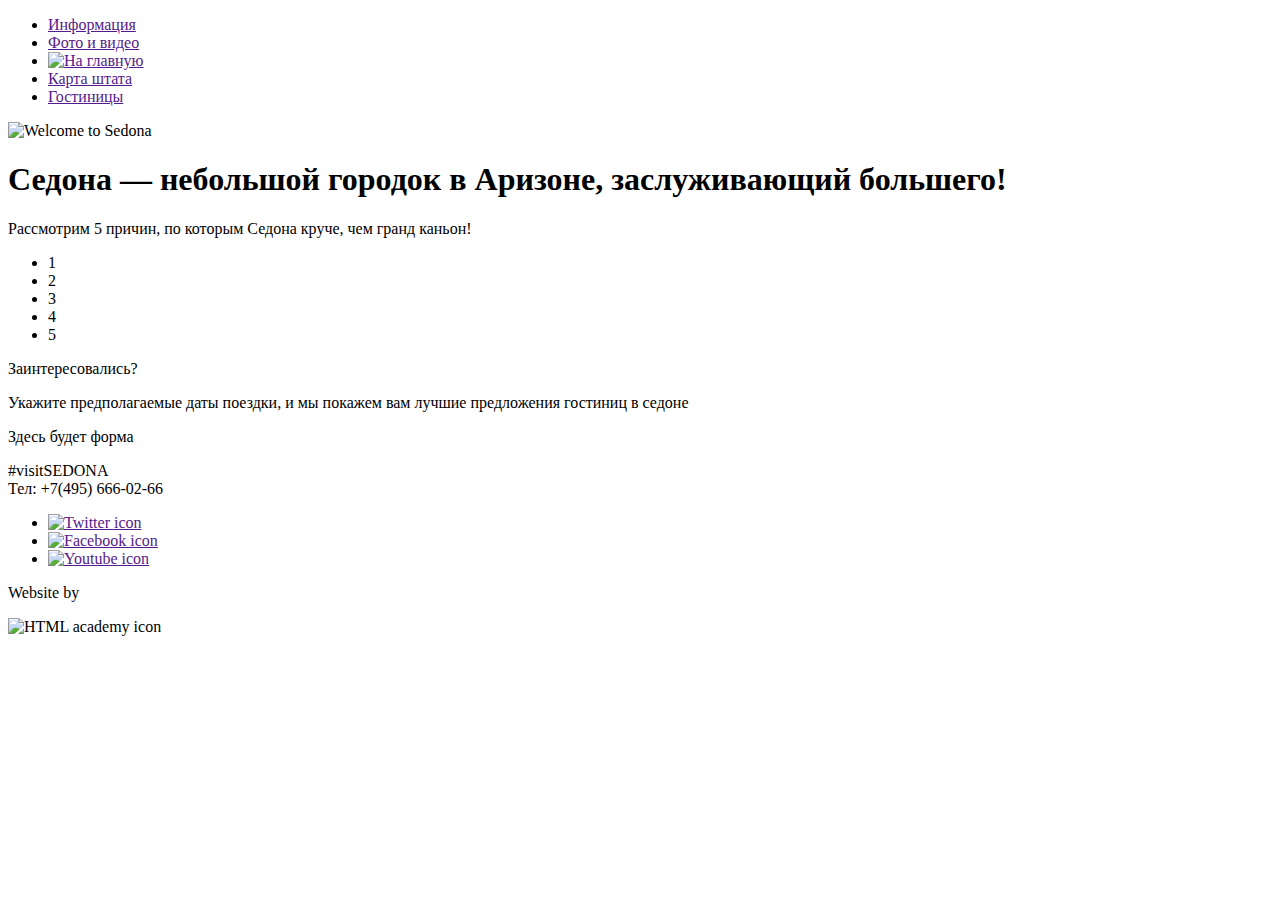
==== index.html @ 44092b02 "index.html первая разметка" ====
<!DOCTYPE html>
<html lang="ru">
  <head>
    <meta charset="utf-8">
    <title>HTML Academy: Седона</title>
  </head>
  <body>

    <header>
      <nav>
       <ul>
         <li><a href="">Информация</a></li>
         <li><a href="">Фото и видео</a></li>
         <li><a href=""><img src="#" alt="На главную" width="" height=""></a></li>
         <li><a href="">Карта штата</a></li>
         <li><a href="">Гостиницы</a></li>
       </ul>   
      </nav>  
    </header>

    <main>
      <img src="#" alt="Welcome to Sedona" width="" height="">
      <h1>Седона — небольшой городок в Аризоне,
        заслуживающий большего!
      </h1>
      <section>
        <p>Рассмотрим 5 причин, по которым Седона круче, чем гранд каньон!</p>
        <ul>
          <li>1</li>
          <li>2</li>
          <li>3</li>
          <li>4</li>
          <li>5</li>
        </ul>  
      </section>
        <span>Заинтересовались?</span>
        <p>Укажите предполагаемые даты поездки, 
        и мы покажем вам лучшие предложения гостиниц в седоне</p>
      <form>
        <p>Здесь будет форма</p>
      </form>        
    </main>
    
    <footer>
      <div>
        #visitSEDONA<br>
        Тел: +7(495) 666-02-66  
      </div>
      <div>
        <ul>
          <li><a href=""><img src="#" alt="Twitter icon"></a></li>
          <li><a href=""><img src="#" alt="Facebook icon"></a></li>
          <li><a href=""><img src="#" alt="Youtube icon"></a></li>
        </ul>  
      </div>
      <div>
        <p>Website by</p>
        <img src="#" alt="HTML academy icon">
      </div>    
    </footer>  

  </body>
</html>
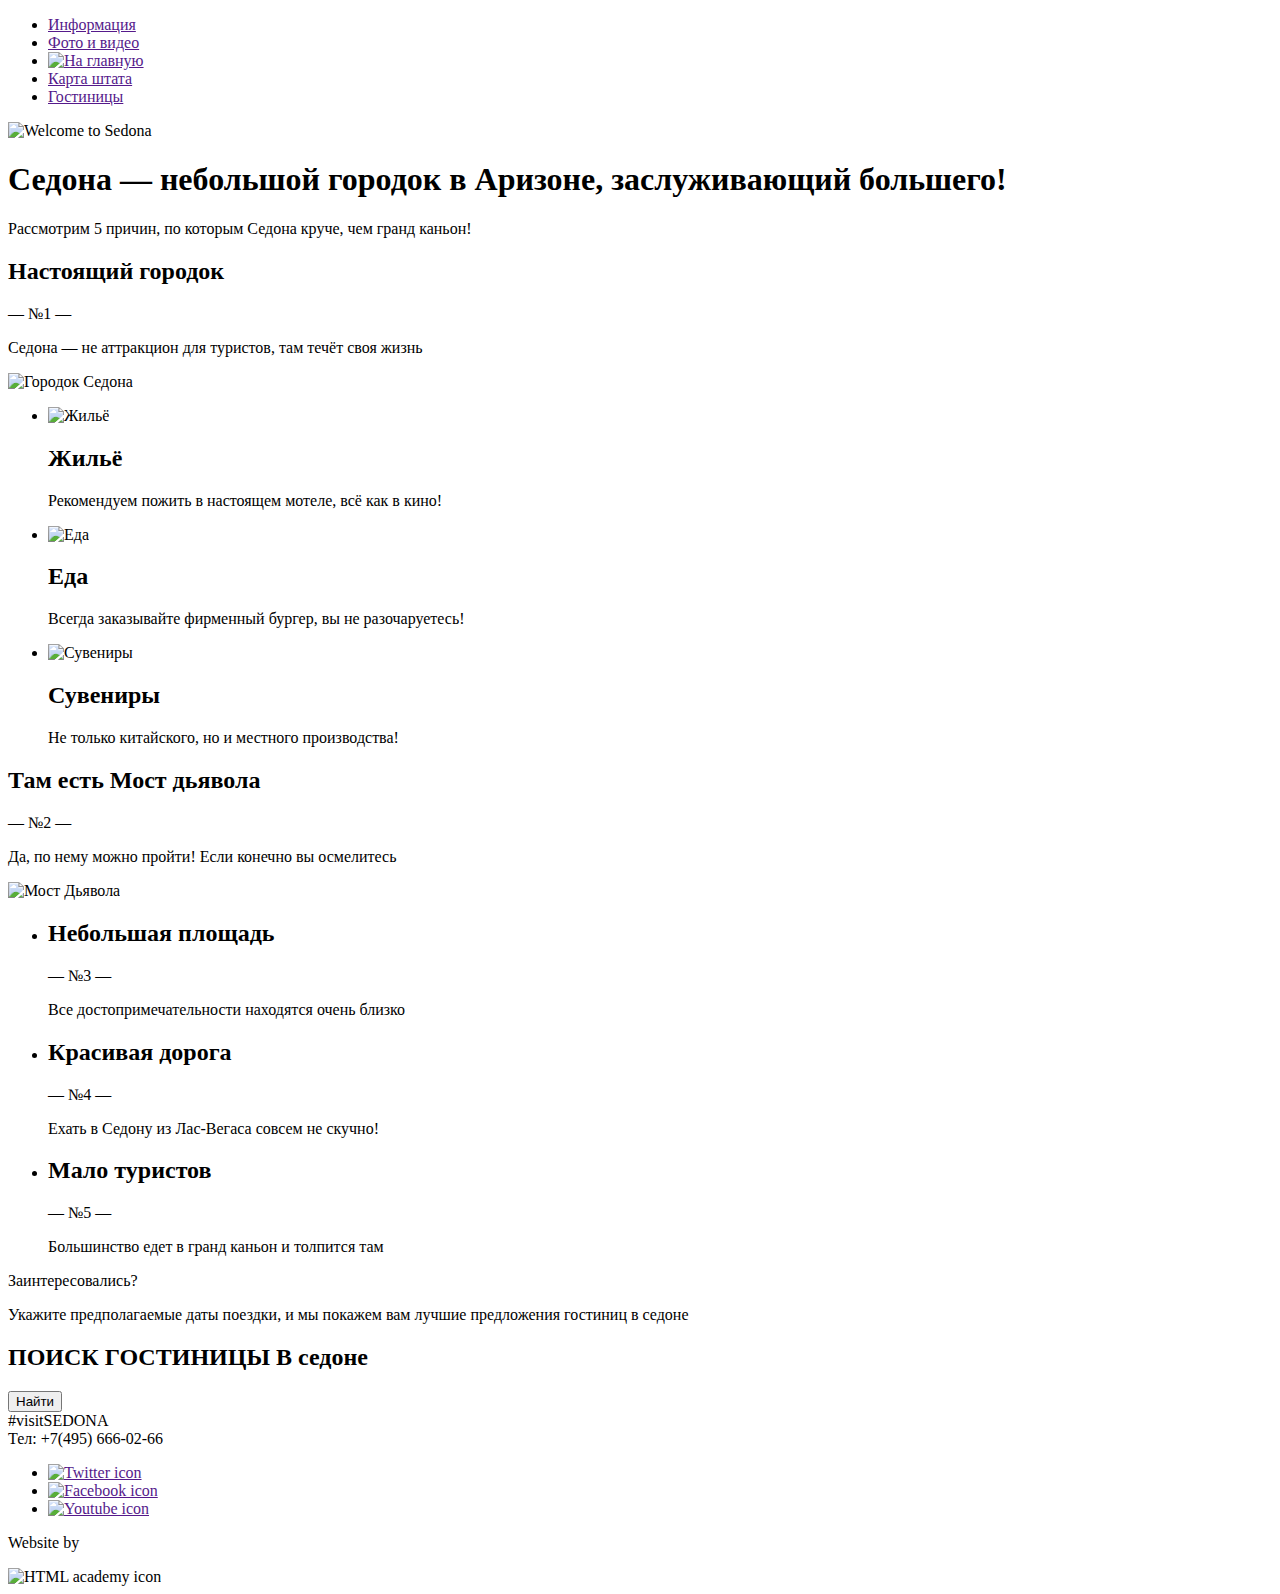
==== commit df3f6c53: "index.html and inner.html v-2" ====
--- a/index.html
+++ b/index.html
@@ -11,7 +11,7 @@
        <ul>
          <li><a href="">Информация</a></li>
          <li><a href="">Фото и видео</a></li>
-         <li><a href=""><img src="#" alt="На главную" width="" height=""></a></li>
+         <li><a href=""><img src="#" width="" height="" alt="На главную"></a></li>
          <li><a href="">Карта штата</a></li>
          <li><a href="">Гостиницы</a></li>
        </ul>   
@@ -19,25 +19,77 @@
     </header>
 
     <main>
-      <img src="#" alt="Welcome to Sedona" width="" height="">
+      <img src="#" width="" height="" alt="Welcome to Sedona">
       <h1>Седона — небольшой городок в Аризоне,
         заслуживающий большего!
       </h1>
-      <section>
         <p>Рассмотрим 5 причин, по которым Седона круче, чем гранд каньон!</p>
-        <ul>
-          <li>1</li>
-          <li>2</li>
-          <li>3</li>
-          <li>4</li>
-          <li>5</li>
-        </ul>  
-      </section>
+        <section>
+          <h2>Настоящий городок</h2>
+          <span>— №1 —</span>
+          <p>Седона — не аттракцион для туристов, там течёт своя жизнь</p>
+          <img src="#" width="" height="" alt="Городок Седона">
+          <ul>
+            <li>
+              <img src="#" width="" height="" alt="Жильё">
+              <h2>Жильё</h2>
+              <p>Рекомендуем пожить в настоящем мотеле, всё как в кино!</p>
+            </li>
+            <li>
+              <img src="#" width="" height="" alt="Еда">
+              <h2>Еда</h2>
+              <p>Всегда заказывайте фирменный бургер, вы не разочаруетесь!</p>
+            </li>
+            <li>
+              <img src="#" width="" height="" alt="Сувениры">
+              <h2>Сувениры</h2>
+              <p>Не только китайского, но и местного производства!</p>
+            </li>
+          </ul>  
+        </section>
+        <section>
+          <h2>Там есть Мост дьявола</h2>
+          <span>— №2 —</span>
+          <p>Да, по нему можно пройти! Если конечно вы осмелитесь</p>
+          <img src="#" width="" height="" alt="Мост Дьявола">
+        </section>  
+        <section>
+          <ul>
+            <li>
+              <h2>Небольшая площадь</h2>
+              <span>— №3 —</span>
+              <p>Все достопримечательности находятся очень близко</p>
+            </li>
+            <li>
+              <h2>Красивая дорога</h2>
+              <span>— №4 —</span>
+              <p>Ехать в Седону из Лас-Вегаса совсем не скучно!</p>
+            </li>
+            <li>
+              <h2>Мало туристов</h2>
+              <span>— №5 —</span>
+              <p>Большинство едет в гранд каньон и толпится там</p>
+            </li>
+          </ul>  
+        </section>
         <span>Заинтересовались?</span>
         <p>Укажите предполагаемые даты поездки, 
         и мы покажем вам лучшие предложения гостиниц в седоне</p>
       <form>
-        <p>Здесь будет форма</p>
+        <h2>ПОИСК ГОСТИНИЦЫ В седоне</h2>
+        <div>
+          <!--Дата заезда:-->
+        </div>
+        <div>
+          <!--Дата выезда:-->
+        </div>
+        <div>
+          <!--Взрослые:-->
+        </div>
+        <div>
+          <!--Дети:-->
+        </div>
+        <button type="button">Найти</button>
       </form>        
     </main>
     
@@ -48,14 +100,14 @@
       </div>
       <div>
         <ul>
-          <li><a href=""><img src="#" alt="Twitter icon"></a></li>
-          <li><a href=""><img src="#" alt="Facebook icon"></a></li>
-          <li><a href=""><img src="#" alt="Youtube icon"></a></li>
+          <li><a href=""><img src="#" width="" height="" alt="Twitter icon"></a></li>
+          <li><a href=""><img src="#" width="" height="" alt="Facebook icon"></a></li>
+          <li><a href=""><img src="#" width="" height="" alt="Youtube icon"></a></li>
         </ul>  
       </div>
       <div>
         <p>Website by</p>
-        <img src="#" alt="HTML academy icon">
+        <img src="#" width="" height="" alt="HTML academy icon">
       </div>    
     </footer>  
 
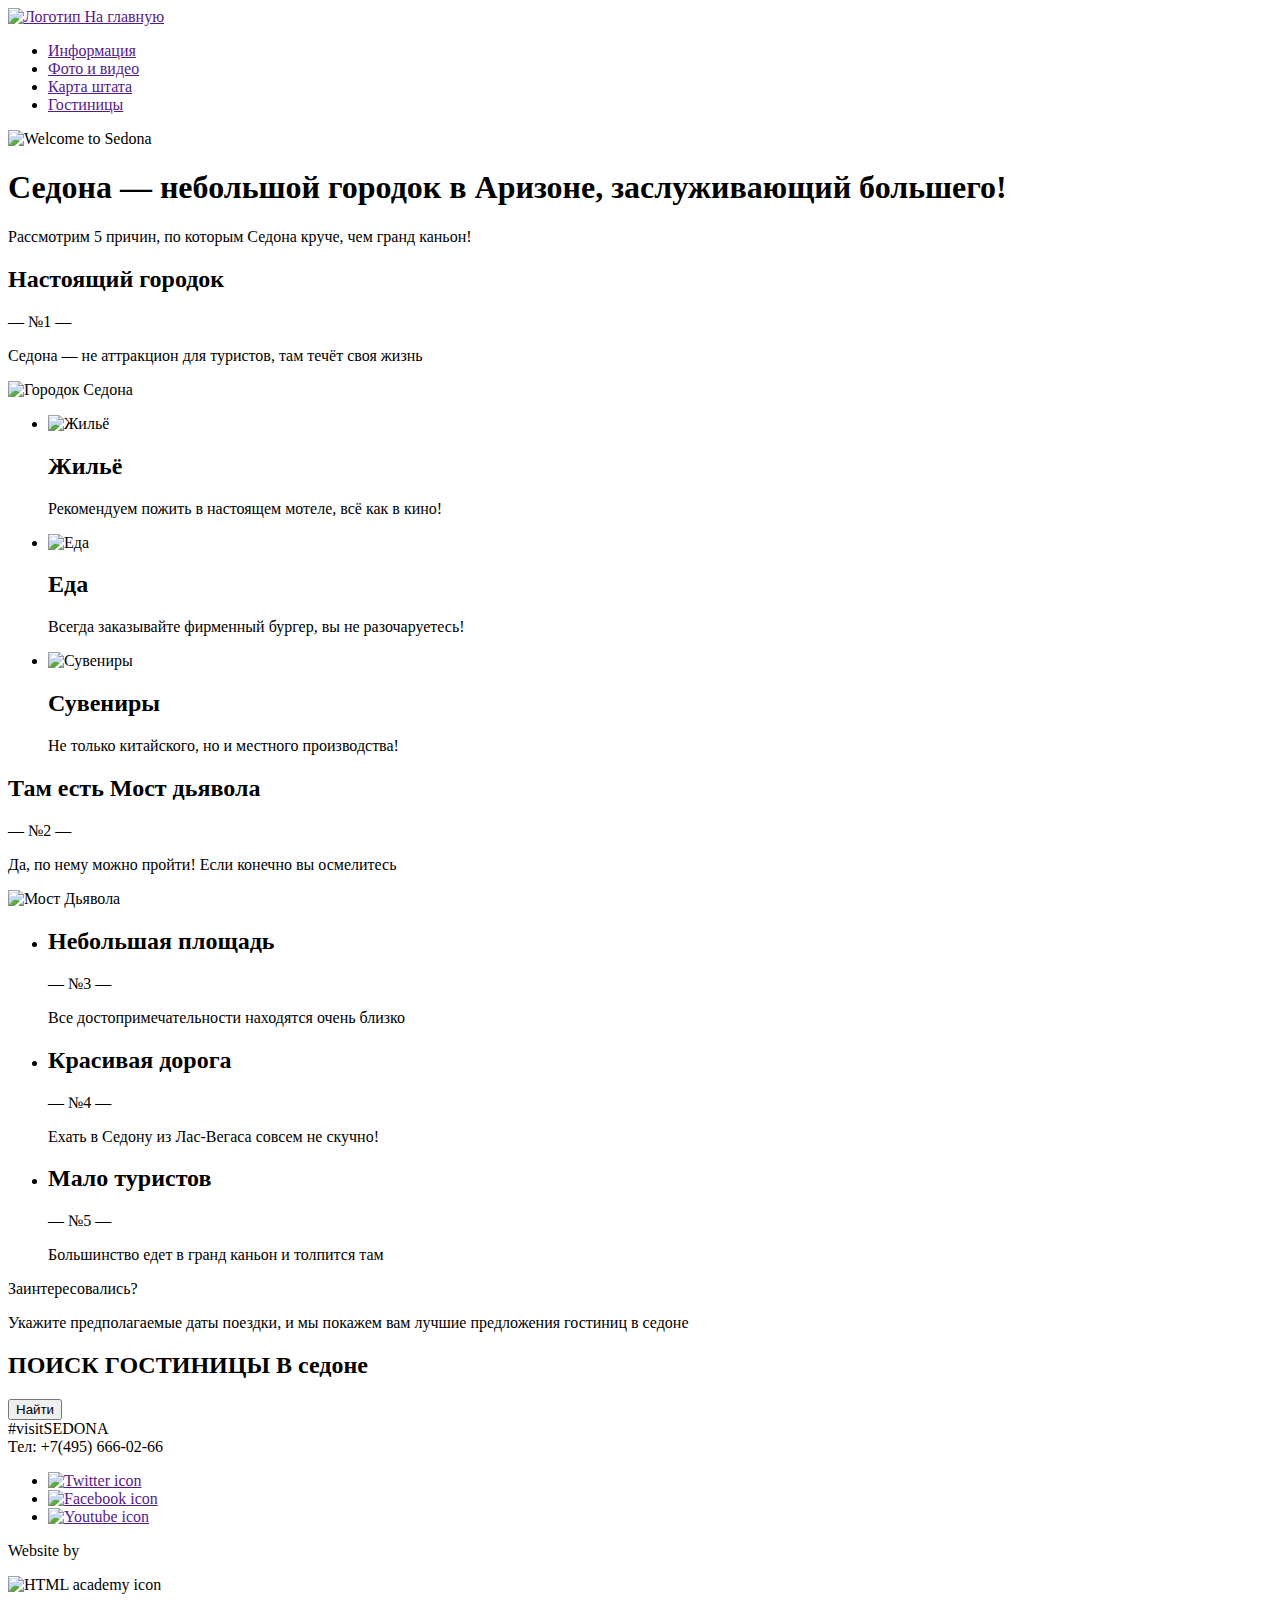
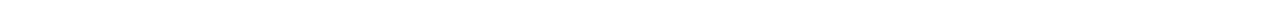
==== commit 58c2ff01: "index.html and inner.html v 2.1" ====
--- a/index.html
+++ b/index.html
@@ -7,11 +7,11 @@
   <body>
 
     <header>
+      <a href=""><img src="#" width="" height="" alt="Логотип На главную"></a>
       <nav>
        <ul>
          <li><a href="">Информация</a></li>
          <li><a href="">Фото и видео</a></li>
-         <li><a href=""><img src="#" width="" height="" alt="На главную"></a></li>
          <li><a href="">Карта штата</a></li>
          <li><a href="">Гостиницы</a></li>
        </ul>   
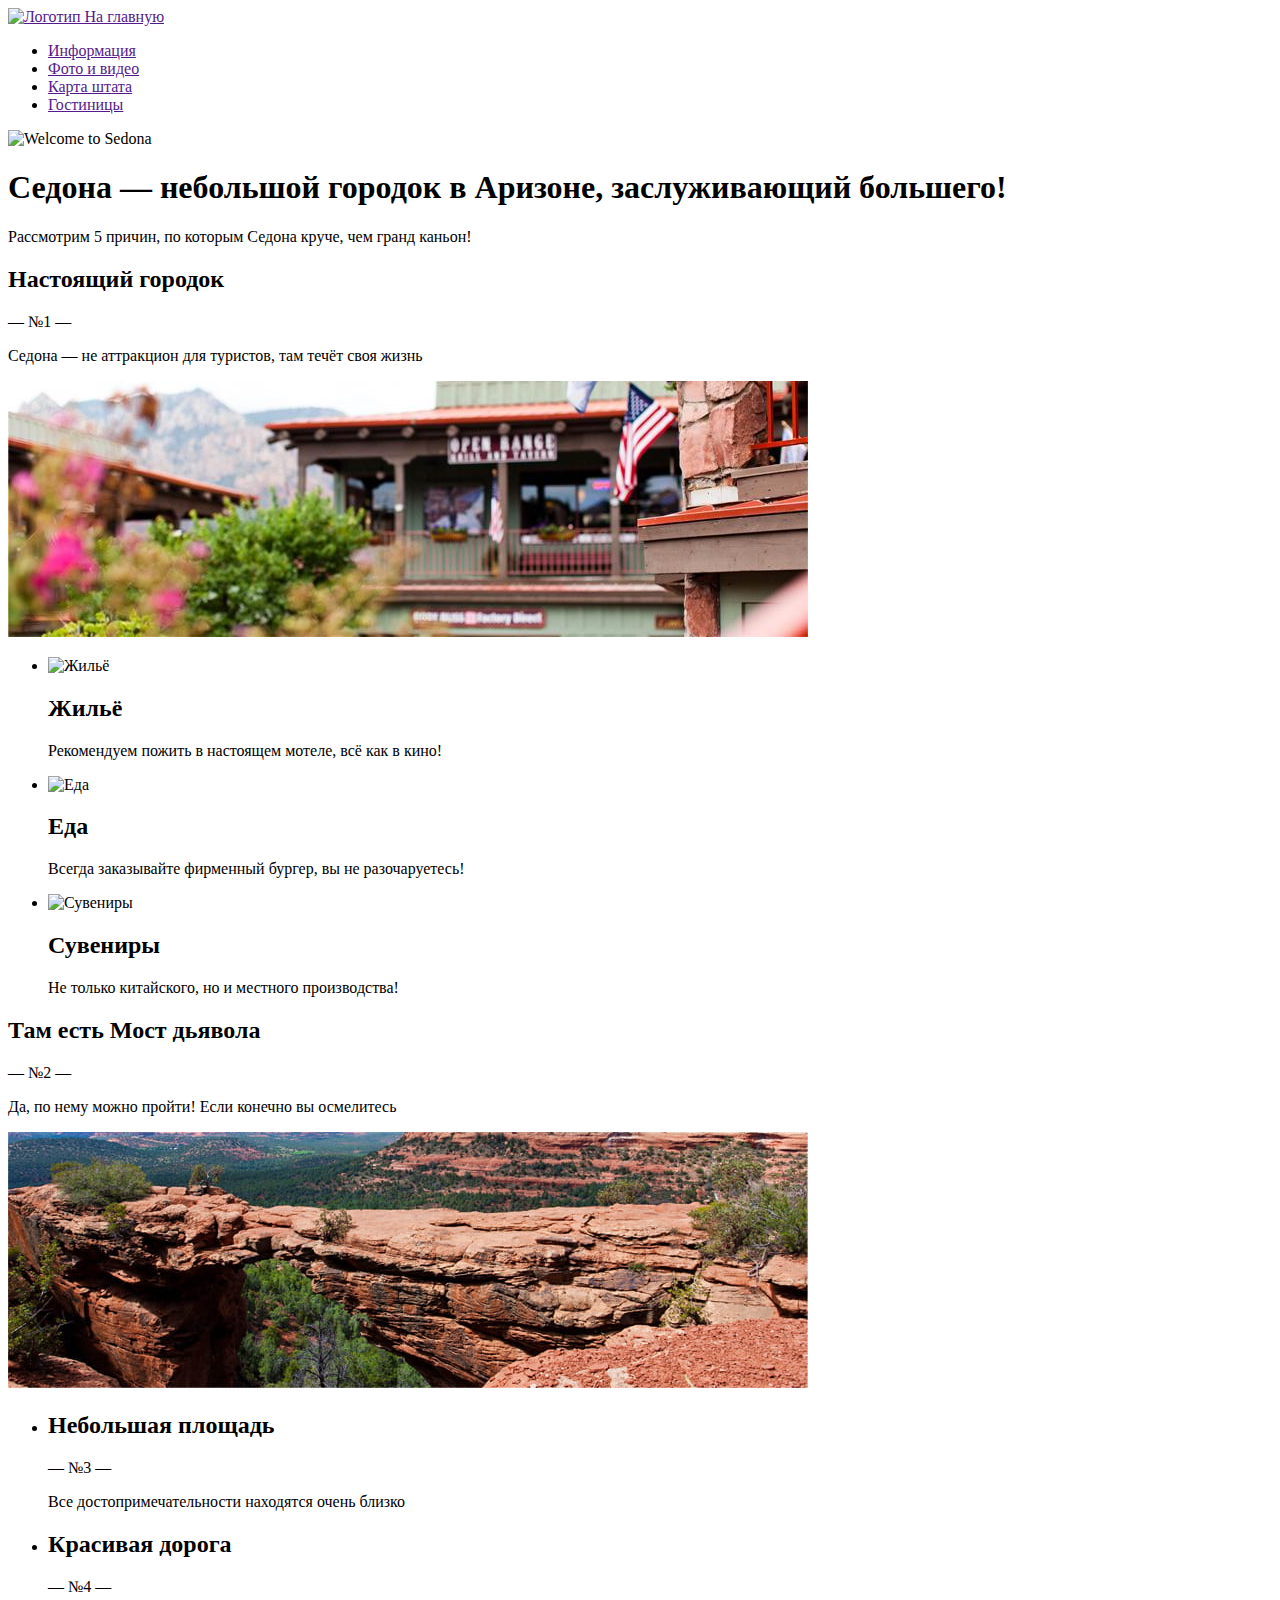
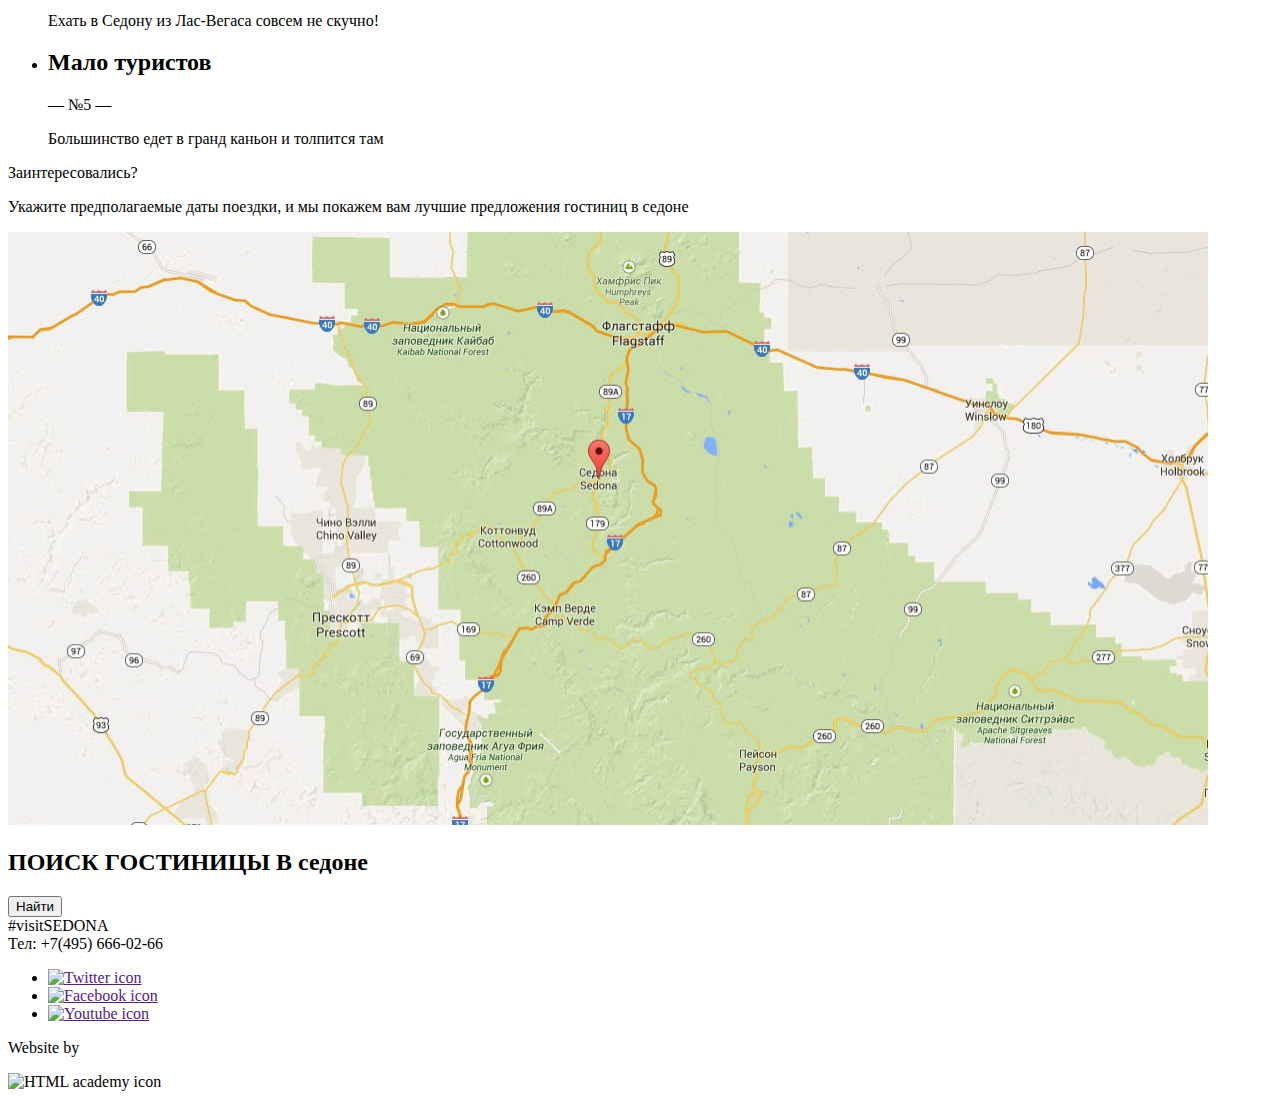
==== commit af62c2e1: "images part-1" ====
--- a/index.html
+++ b/index.html
@@ -28,7 +28,7 @@
           <h2>Настоящий городок</h2>
           <span>— №1 —</span>
           <p>Седона — не аттракцион для туристов, там течёт своя жизнь</p>
-          <img src="#" width="" height="" alt="Городок Седона">
+          <img src="img/feature-picture.jpg" width="800" height="256" alt="Городок Седона">
           <ul>
             <li>
               <img src="#" width="" height="" alt="Жильё">
@@ -51,7 +51,7 @@
           <h2>Там есть Мост дьявола</h2>
           <span>— №2 —</span>
           <p>Да, по нему можно пройти! Если конечно вы осмелитесь</p>
-          <img src="#" width="" height="" alt="Мост Дьявола">
+          <img src="img/layer-5.jpg" width="800" height="256" alt="Мост Дьявола">
         </section>  
         <section>
           <ul>
@@ -75,6 +75,7 @@
         <span>Заинтересовались?</span>
         <p>Укажите предполагаемые даты поездки, 
         и мы покажем вам лучшие предложения гостиниц в седоне</p>
+        <img src="img/map.jpg" width="1200" height="593" alt="Карта">
       <form>
         <h2>ПОИСК ГОСТИНИЦЫ В седоне</h2>
         <div>
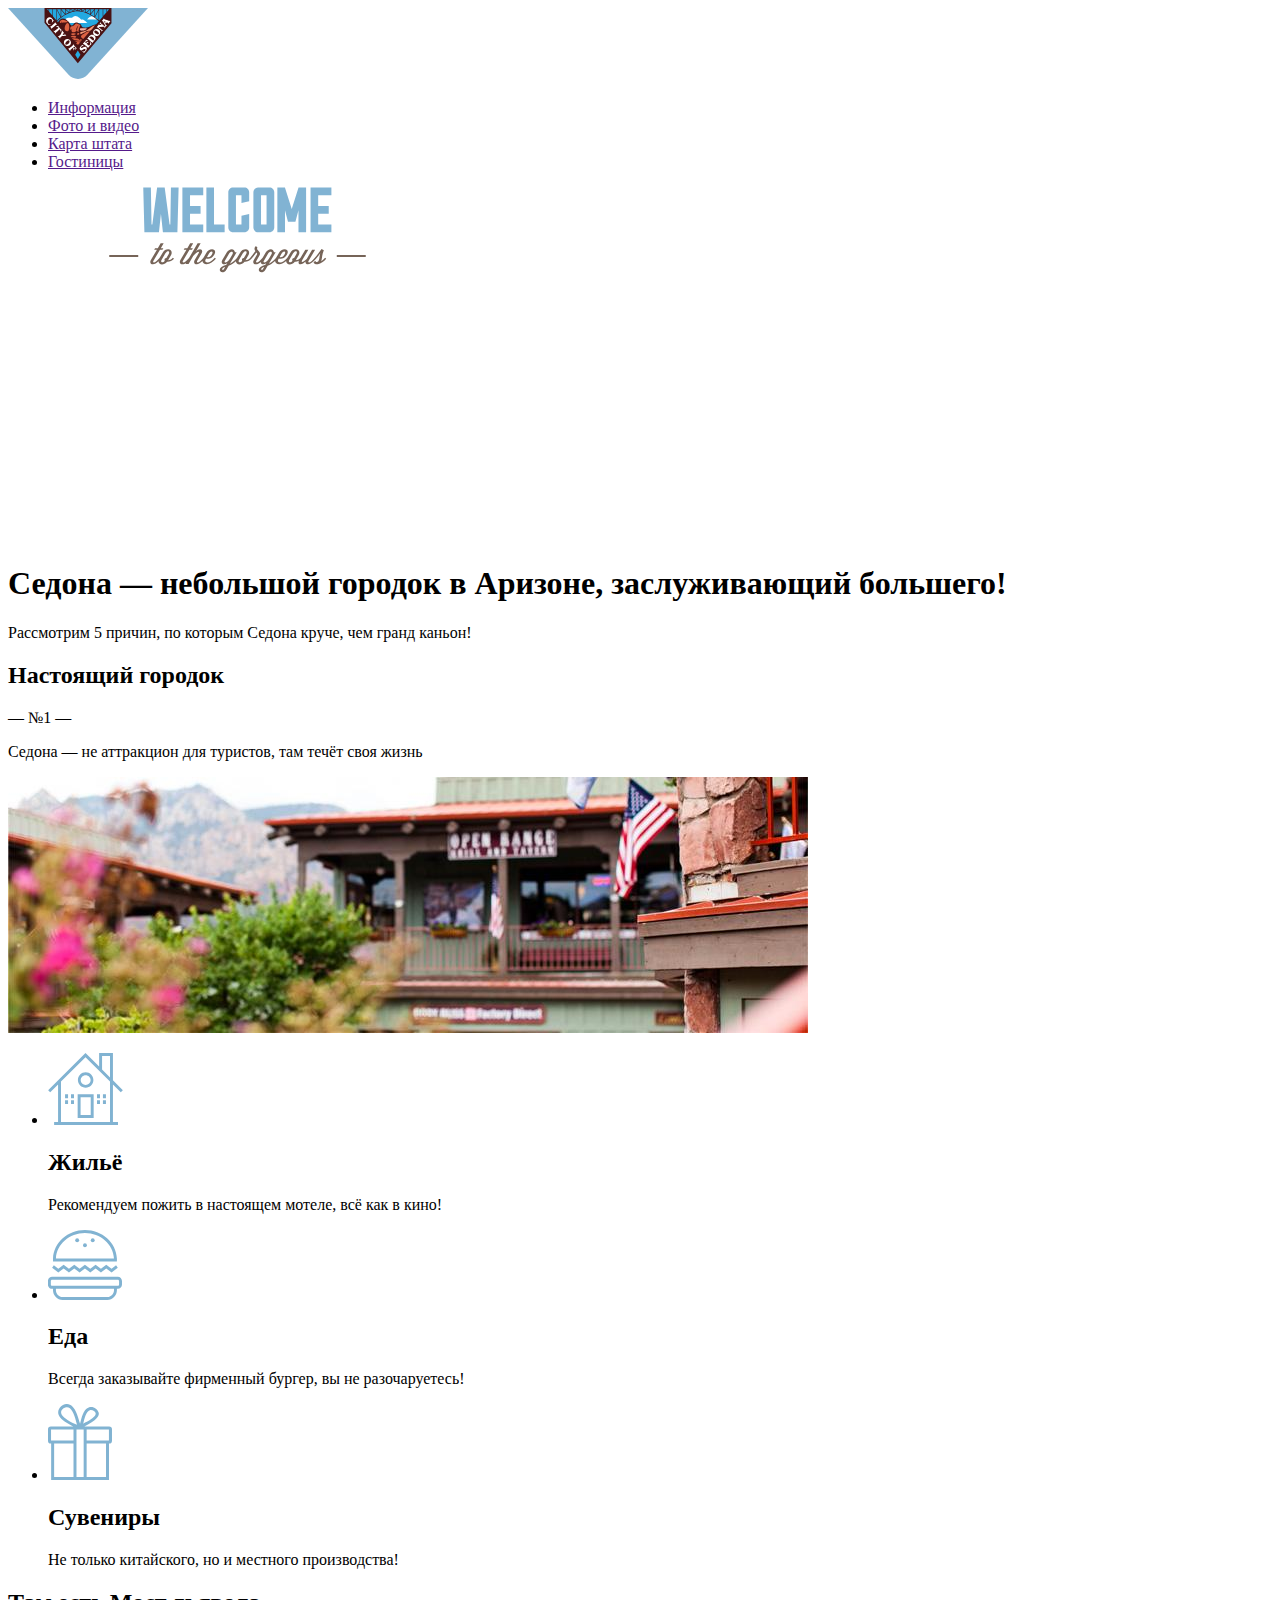
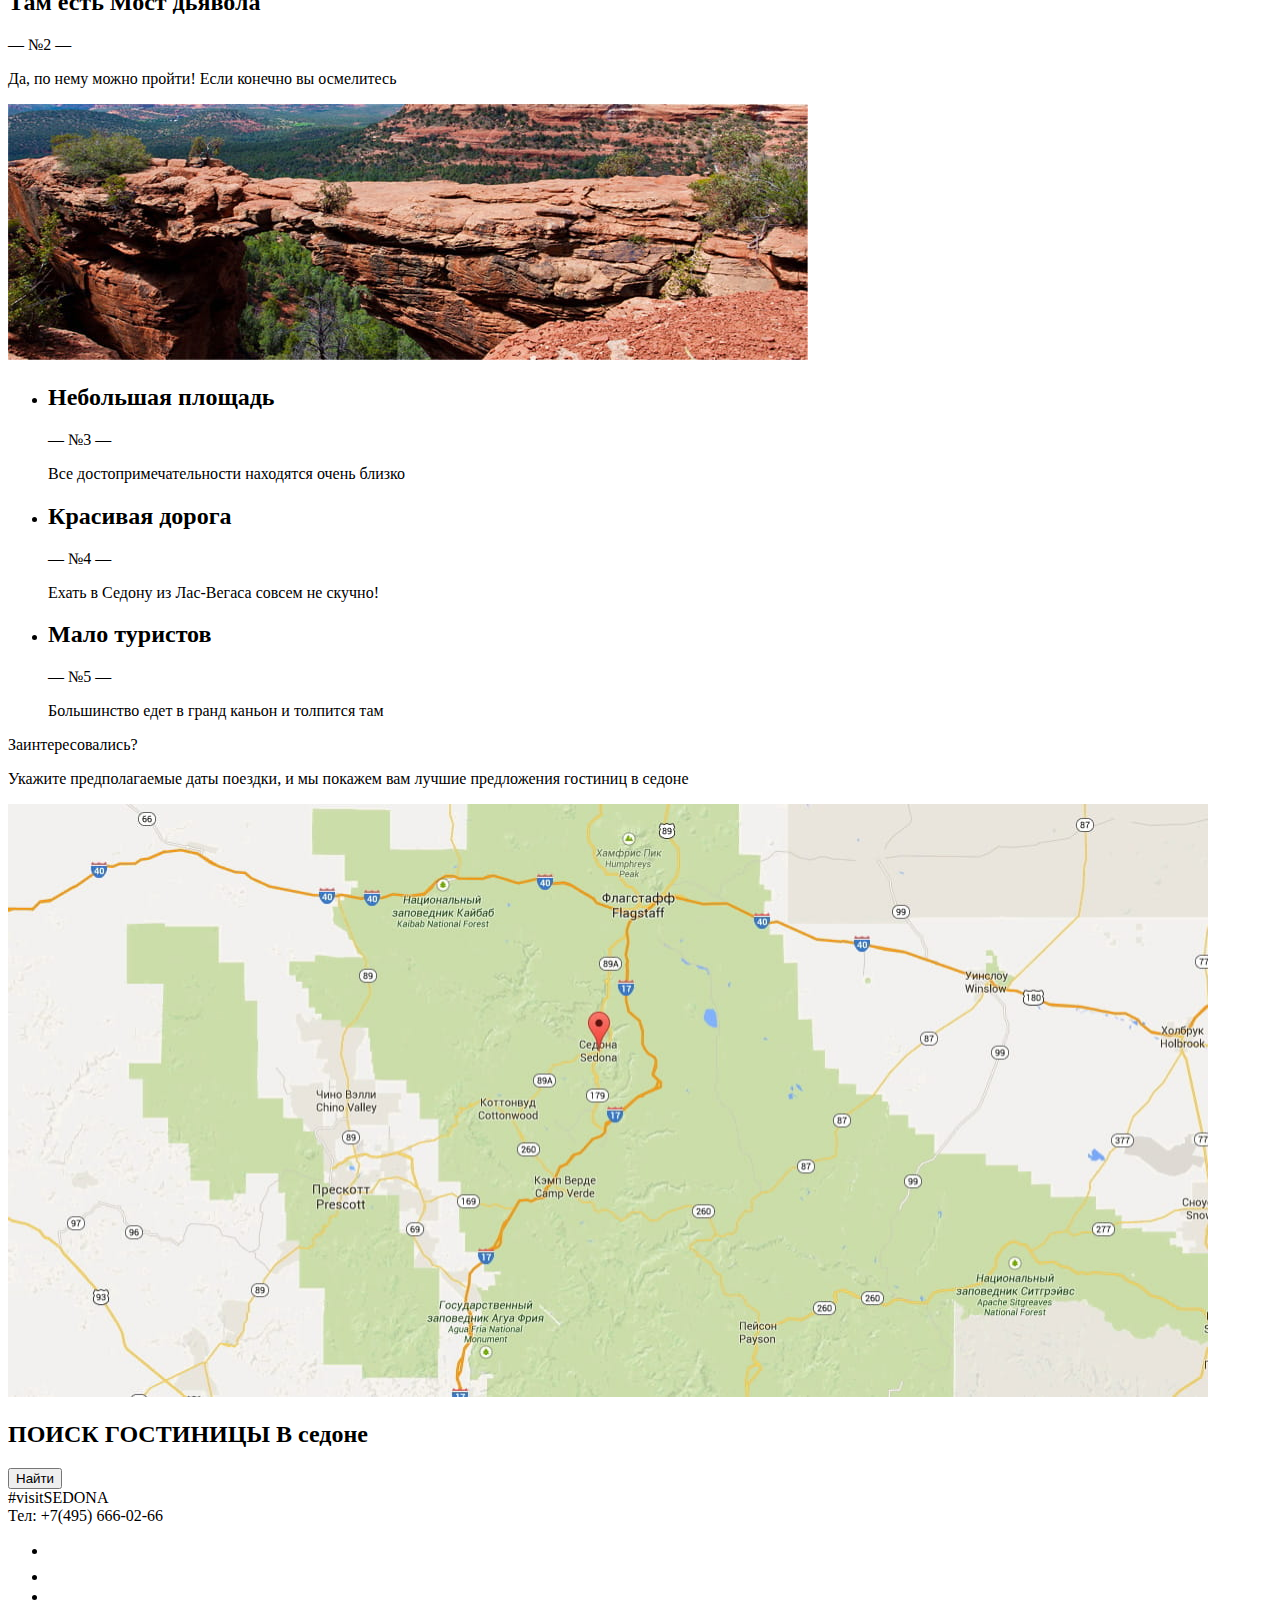
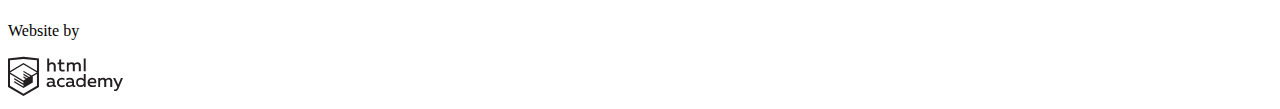
==== commit 5547a17c: "images part-2" ====
--- a/index.html
+++ b/index.html
@@ -7,7 +7,7 @@
   <body>
 
     <header>
-      <a href=""><img src="#" width="" height="" alt="Логотип На главную"></a>
+      <a href=""><img src="img/logo-sedona.svg" width="140" height="71" alt="Логотип На главную"></a>
       <nav>
        <ul>
          <li><a href="">Информация</a></li>
@@ -19,7 +19,7 @@
     </header>
 
     <main>
-      <img src="#" width="" height="" alt="Welcome to Sedona">
+      <img src="img/welcome.svg" width="459" height="353" alt="Welcome to Sedona">
       <h1>Седона — небольшой городок в Аризоне,
         заслуживающий большего!
       </h1>
@@ -31,17 +31,17 @@
           <img src="img/feature-picture.jpg" width="800" height="256" alt="Городок Седона">
           <ul>
             <li>
-              <img src="#" width="" height="" alt="Жильё">
+              <img src="img/icon-1.svg" width="75" height="72" alt="Жильё">
               <h2>Жильё</h2>
               <p>Рекомендуем пожить в настоящем мотеле, всё как в кино!</p>
             </li>
             <li>
-              <img src="#" width="" height="" alt="Еда">
+              <img src="img/icon-3.svg" width="74" height="70" alt="Еда">
               <h2>Еда</h2>
               <p>Всегда заказывайте фирменный бургер, вы не разочаруетесь!</p>
             </li>
             <li>
-              <img src="#" width="" height="" alt="Сувениры">
+              <img src="img/icon-2.svg" width="64" height="76" alt="Сувениры">
               <h2>Сувениры</h2>
               <p>Не только китайского, но и местного производства!</p>
             </li>
@@ -101,14 +101,14 @@
       </div>
       <div>
         <ul>
-          <li><a href=""><img src="#" width="" height="" alt="Twitter icon"></a></li>
-          <li><a href=""><img src="#" width="" height="" alt="Facebook icon"></a></li>
-          <li><a href=""><img src="#" width="" height="" alt="Youtube icon"></a></li>
+          <li><a href=""><img src="img/twitter.svg" width="17" height="15" alt="Twitter icon"></a></li>
+          <li><a href=""><img src="img/fb-icon.svg" width="12" height="22" alt="Facebook icon"></a></li>
+          <li><a href=""><img src="img/youtube.svg" width="20" height="16" alt="Youtube icon"></a></li>
         </ul>  
       </div>
       <div>
         <p>Website by</p>
-        <img src="#" width="" height="" alt="HTML academy icon">
+        <svg width="115" height="41" id="Layer_1" xmlns="http://www.w3.org/2000/svg" viewBox="0 0 108.08 36.85"><path d="M44.61,26.88a2,2,0,0,0,.55-0.1v1.33a3.25,3.25,0,0,1-1.18.21,1.67,1.67,0,0,1-1.67-1,4.84,4.84,0,0,1-3.14,1.08c-1.51,0-2.91-.83-2.91-2.55,0-2.13,2-2.79,3.71-2.79a11.08,11.08,0,0,1,2.17.25v-0.3c0-1-.76-1.77-2.19-1.77a7.42,7.42,0,0,0-3,.64v-1.7a10.21,10.21,0,0,1,3.19-.55c2.36,0,3.81,1.12,3.81,3.65v3a0.54,0.54,0,0,0,.49.59h0.17Zm-6.44-1.13A1.35,1.35,0,0,0,39.63,27h0.11a3.39,3.39,0,0,0,2.41-1V24.58a9.72,9.72,0,0,0-1.81-.21c-1,0-2.16.33-2.16,1.38h0Zm12.36-6.11a5,5,0,0,1,2.57.64V22a4.08,4.08,0,0,0-2.3-.7,2.75,2.75,0,1,0,0,5.49,5,5,0,0,0,2.43-.64v1.71a6.27,6.27,0,0,1-2.76.57A4.21,4.21,0,0,1,46,24.51q0-.21,0-0.41a4.32,4.32,0,0,1,4.18-4.46h0.38Zm12.17,7.24a2,2,0,0,0,.55-0.1v1.33a3.25,3.25,0,0,1-1.18.21,1.67,1.67,0,0,1-1.67-1,4.84,4.84,0,0,1-3.14,1.08c-1.51,0-2.91-.83-2.91-2.55,0-2.13,2-2.79,3.71-2.79a11.08,11.08,0,0,1,2.17.25v-0.3c0-1-.76-1.77-2.19-1.77a7.42,7.42,0,0,0-3,.64v-1.7a10.21,10.21,0,0,1,3.19-.55c2.36,0,3.81,1.12,3.81,3.65v3a0.54,0.54,0,0,0,.49.59h0.17Zm-6.44-1.13A1.35,1.35,0,0,0,57.73,27h0.11a3.39,3.39,0,0,0,2.41-1V24.58a9.72,9.72,0,0,0-1.81-.21c-1.06,0-2.16.33-2.16,1.38h0ZM73,16V28.2H71.35V26.88a3.88,3.88,0,0,1-3.19,1.54,4.4,4.4,0,0,1,0-8.78,3.81,3.81,0,0,1,3,1.3V16H73Zm-4.53,5.22a2.76,2.76,0,1,0,0,5.52A2.86,2.86,0,0,0,71.15,25V23A2.91,2.91,0,0,0,68.49,21.27ZM79,19.64c3.31,0,4.46,2.68,3.92,5.09H76.7c0.21,1.5,1.67,2.11,3.19,2.11a6.11,6.11,0,0,0,2.64-.59v1.6a7.14,7.14,0,0,1-3,.57C77,28.42,74.78,27,74.78,24a4.18,4.18,0,0,1,4-4.39H79Zm0.09,1.54a2.28,2.28,0,0,0-2.44,2.1v0.06H81.3A2,2,0,0,0,79.13,21.18Zm5.73,7V19.87h1.65v1a3.81,3.81,0,0,1,2.78-1.27A2.86,2.86,0,0,1,91.89,21a4.12,4.12,0,0,1,2.91-1.33A3.06,3.06,0,0,1,98,23V28.2h-1.9V23.05a1.59,1.59,0,0,0-1.42-1.75H94.42a2.8,2.8,0,0,0-2.07,1.12V28.2h-1.9V23.05A1.59,1.59,0,0,0,89,21.31H88.8a3,3,0,0,0-2.21,1.29v5.63H84.86Zm21.31-8.33h1.9l-3.91,9.46c-0.9,2.17-2.09,2.86-3.35,2.86a4.76,4.76,0,0,1-1.1-.14V30.46a2.86,2.86,0,0,0,.85.12c0.9,0,1.58-.64,2.07-1.9l0.17-.42-4-8.4h2l2.86,6.29ZM38.73,1.46V6.22a3.81,3.81,0,0,1,2.7-1.14,3.25,3.25,0,0,1,3.44,3.4v5.15H43V8.72a1.81,1.81,0,0,0-1.61-2h-0.3a2.93,2.93,0,0,0-2.32,1.39v5.52h-1.9V1.46h1.9ZM49.94,2.31v3h3V6.91h-3v3.81c0,1.1.5,1.46,1.58,1.46a4.49,4.49,0,0,0,1.69-.33v1.6A6.8,6.8,0,0,1,51,13.8a2.55,2.55,0,0,1-2.86-2.74V6.89H46.58V5.26h1.5V2.74Zm5.4,11.31V5.28H57v1A3.81,3.81,0,0,1,59.77,5a2.86,2.86,0,0,1,2.6,1.33A4.12,4.12,0,0,1,65.28,5,3.06,3.06,0,0,1,68.44,8.4v5.21h-1.9V8.46a1.59,1.59,0,0,0-1.42-1.75H64.89a2.8,2.8,0,0,0-2.07,1.12v5.78h-1.9V8.46A1.59,1.59,0,0,0,59.5,6.71H59.27A3,3,0,0,0,57.06,8v5.63H55.34ZM71.17,1.45H73V13.6H71.17V1.45ZM14.71,0H14.55L0,1.54V28.21l14.55,8.66,14.55-8.66V1.54Zm12.5,27.1L14.55,34.64,1.9,27.12V16.18l12.59,7.5V25L5.86,19.9v1.31l8.68,5.21v1.39L5.87,22.65V24l8.68,5.21,8.75-5.24V18.31L27.2,16V27.12Zm0-12.53-3.48,2-1.6,1L14.51,13v1.31L21,18.23H21l-0.14.09-1,.54-5.37-3.2V17l4.24,2.52-1,.67-3.2-1.9v1.31l2.1,1.24L14.5,22.1,2,14.65,14.51,7.11Zm0-1.32L14.49,5.76,1.91,13.25v-10L14.56,1.92,27.21,3.25v10h0Z" transform="translate(0 -0.02)" fill="#231f20"/></svg>
       </div>    
     </footer>  
 
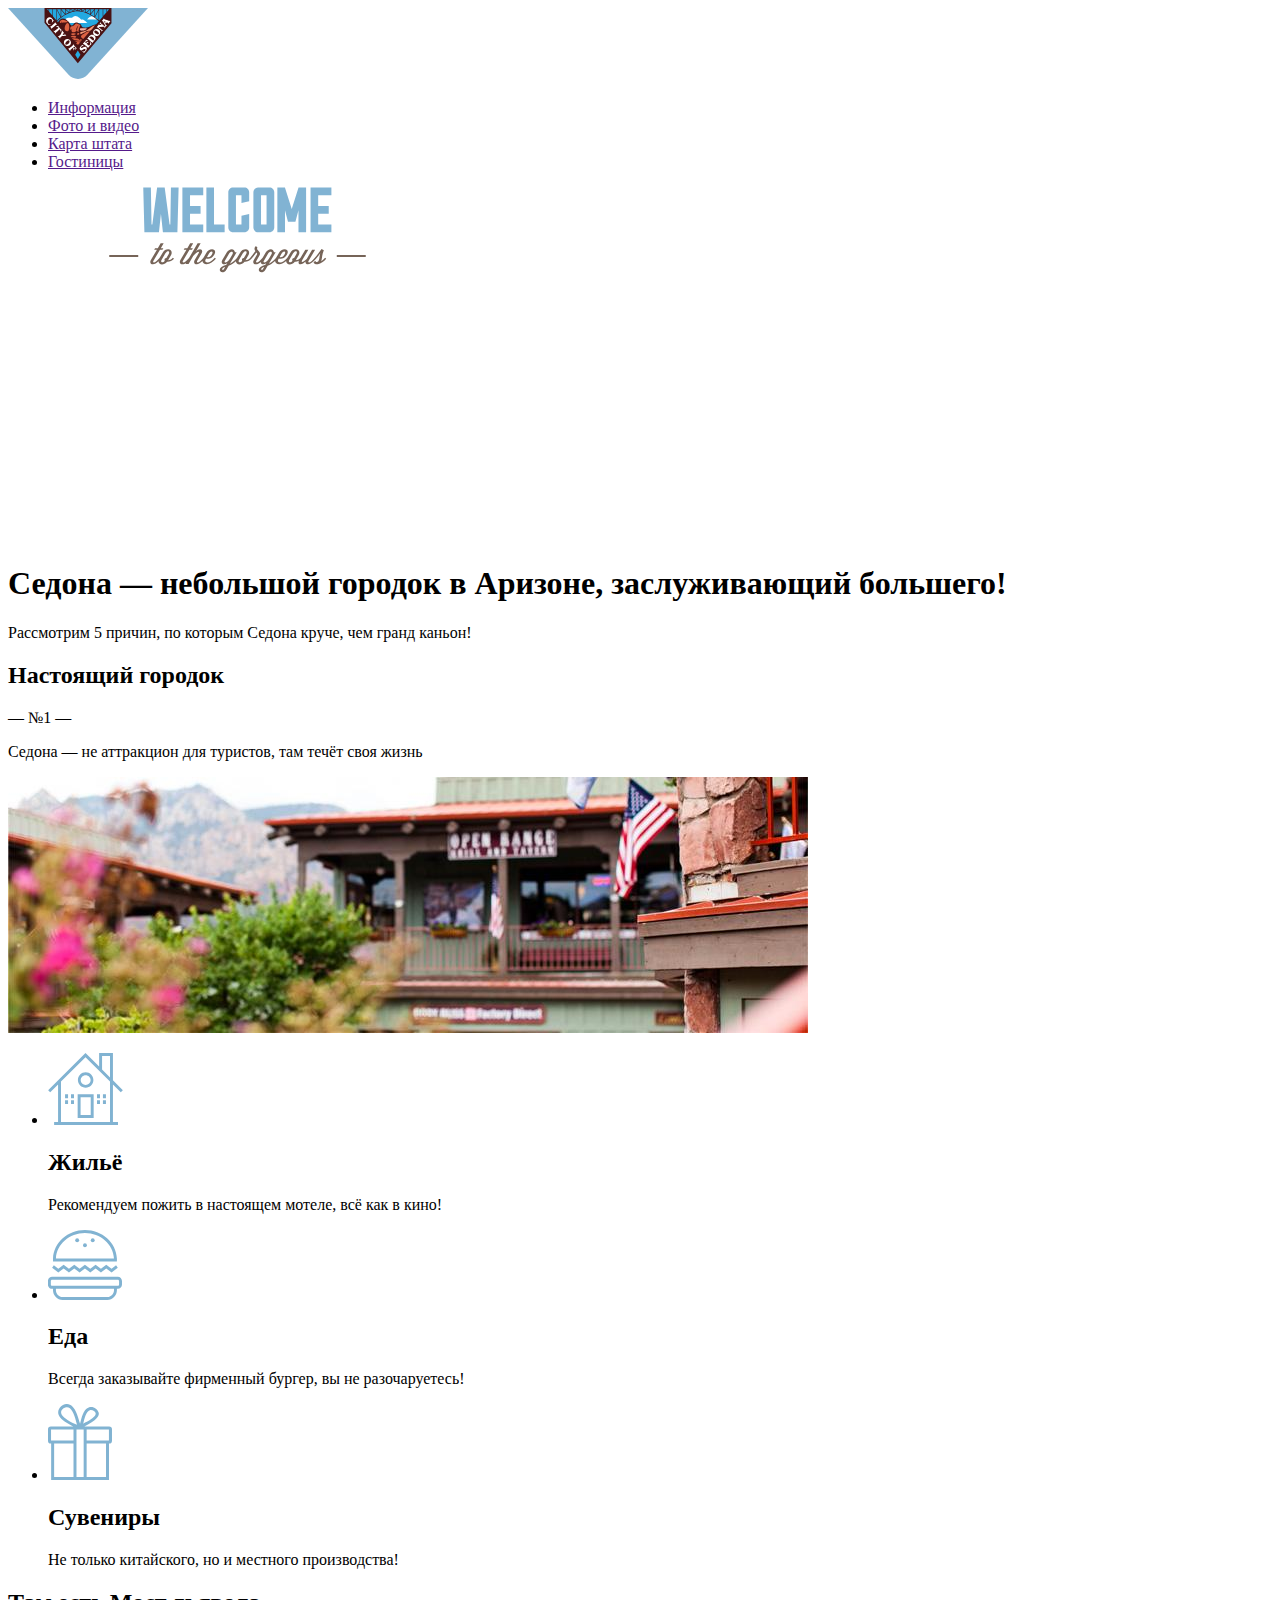
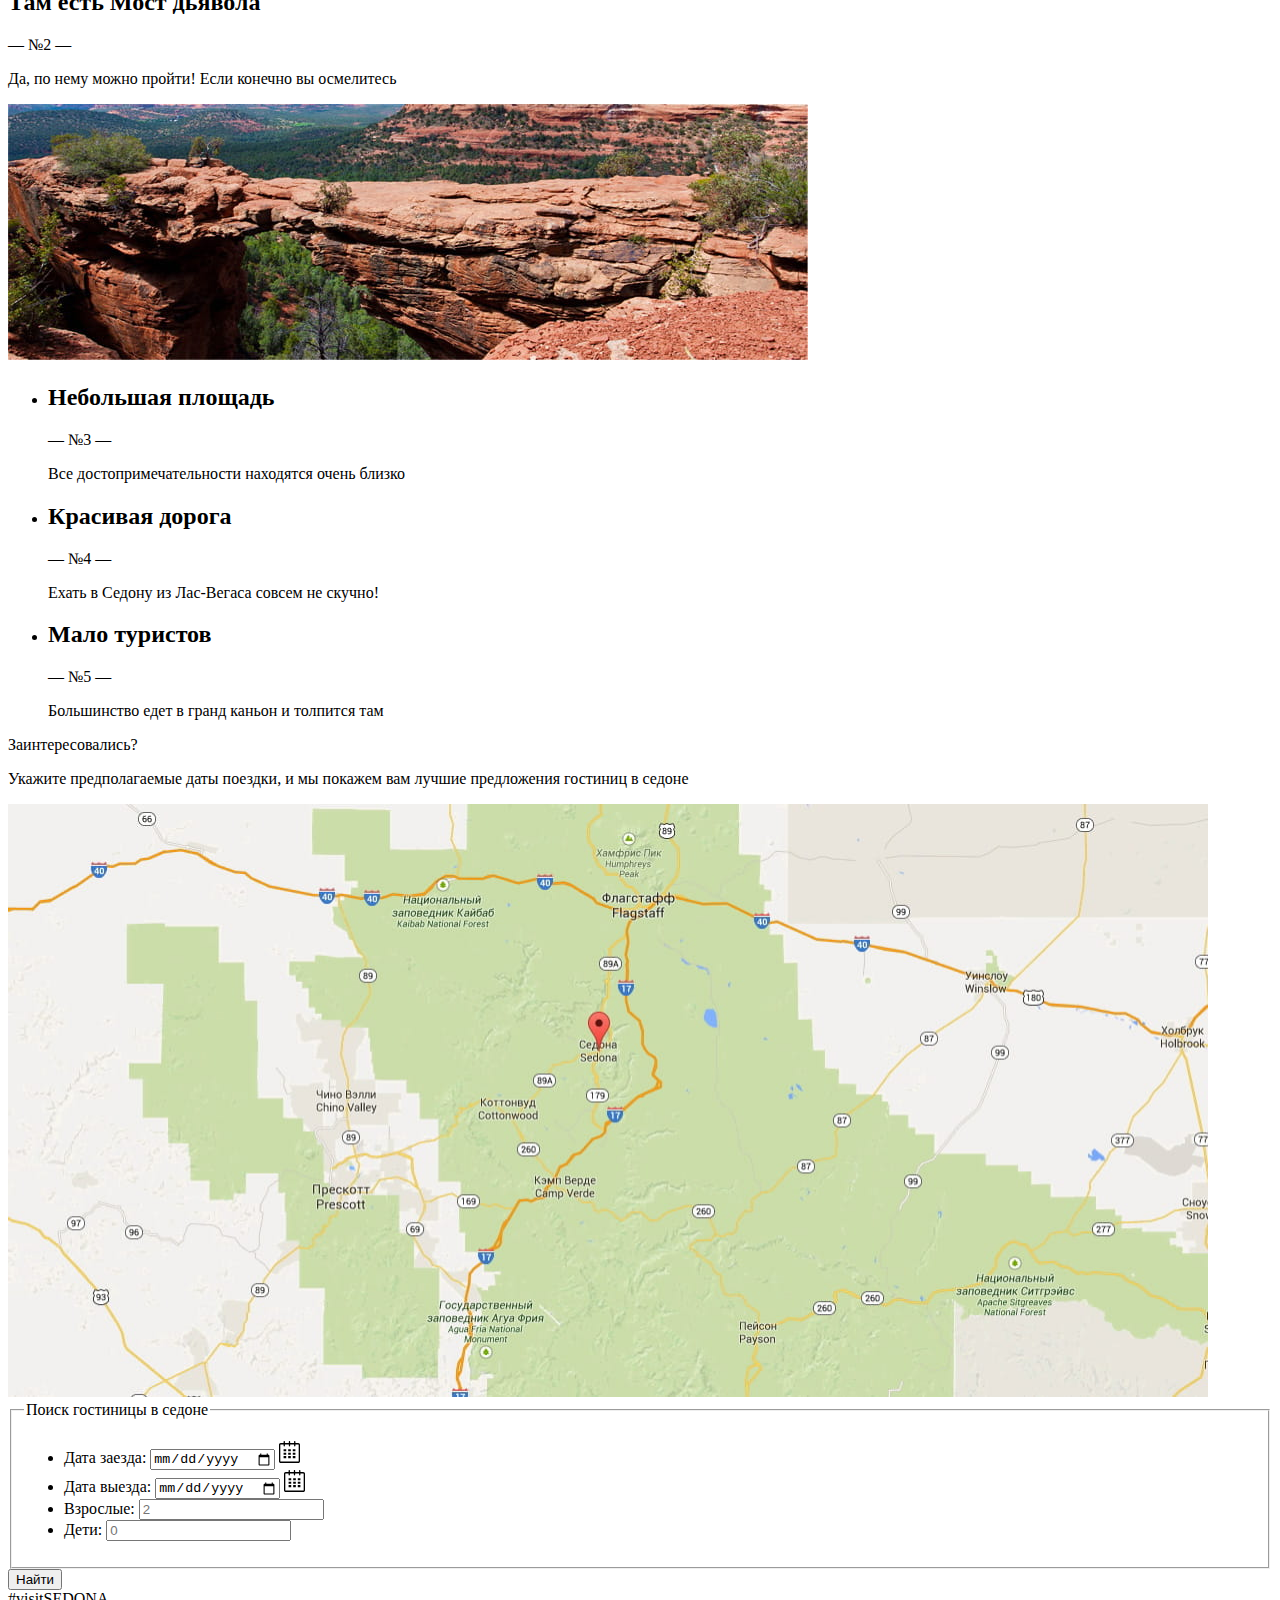
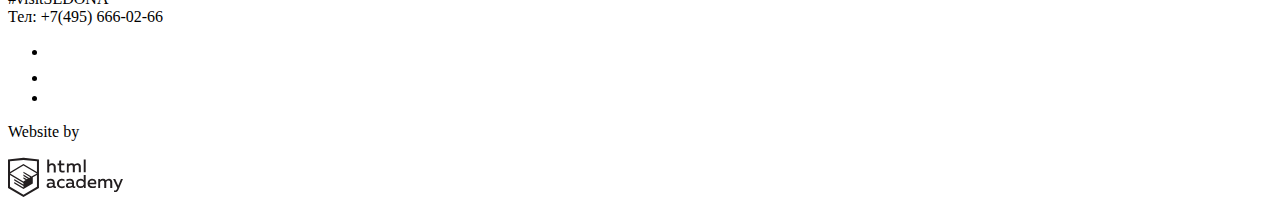
==== commit b5c10a29: "доступность и формы часть-1" ====
--- a/index.html
+++ b/index.html
@@ -7,7 +7,7 @@
   <body>
 
     <header>
-      <a href=""><img src="img/logo-sedona.svg" width="140" height="71" alt="Логотип На главную"></a>
+      <a href=""><img src="img/logo-sedona.svg" width="140" height="71" alt="Логотип каньон Седона на синем фоне"></a>
       <nav>
        <ul>
          <li><a href="">Информация</a></li>
@@ -28,20 +28,20 @@
           <h2>Настоящий городок</h2>
           <span>— №1 —</span>
           <p>Седона — не аттракцион для туристов, там течёт своя жизнь</p>
-          <img src="img/feature-picture.jpg" width="800" height="256" alt="Городок Седона">
+          <img src="img/feature-picture.jpg" width="800" height="256" alt="Городок Седона на фоне скалистой горы">
           <ul>
             <li>
-              <img src="img/icon-1.svg" width="75" height="72" alt="Жильё">
+              <img src="img/icon-1.svg" width="75" height="72" alt="Жильё логотип синего цвета">
               <h2>Жильё</h2>
               <p>Рекомендуем пожить в настоящем мотеле, всё как в кино!</p>
             </li>
             <li>
-              <img src="img/icon-3.svg" width="74" height="70" alt="Еда">
+              <img src="img/icon-3.svg" width="74" height="70" alt="Еда логотип синего цвета">
               <h2>Еда</h2>
               <p>Всегда заказывайте фирменный бургер, вы не разочаруетесь!</p>
             </li>
             <li>
-              <img src="img/icon-2.svg" width="64" height="76" alt="Сувениры">
+              <img src="img/icon-2.svg" width="64" height="76" alt="Сувениры логотип синего цвета">
               <h2>Сувениры</h2>
               <p>Не только китайского, но и местного производства!</p>
             </li>
@@ -51,7 +51,7 @@
           <h2>Там есть Мост дьявола</h2>
           <span>— №2 —</span>
           <p>Да, по нему можно пройти! Если конечно вы осмелитесь</p>
-          <img src="img/layer-5.jpg" width="800" height="256" alt="Мост Дьявола">
+          <img src="img/layer-5.jpg" width="800" height="256" alt="Мост Дьявола на фоне каньона">
         </section>  
         <section>
           <ul>
@@ -75,21 +75,31 @@
         <span>Заинтересовались?</span>
         <p>Укажите предполагаемые даты поездки, 
         и мы покажем вам лучшие предложения гостиниц в седоне</p>
-        <img src="img/map.jpg" width="1200" height="593" alt="Карта">
-      <form>
-        <h2>ПОИСК ГОСТИНИЦЫ В седоне</h2>
-        <div>
-          <!--Дата заезда:-->
-        </div>
-        <div>
-          <!--Дата выезда:-->
-        </div>
-        <div>
-          <!--Взрослые:-->
-        </div>
-        <div>
-          <!--Дети:-->
-        </div>
+        <img src="img/map.jpg" width="1200" height="593" alt="Расположение городка Седона на карте">
+      <form method="GET">
+        <fieldset>
+          <legend>Поиск гостиницы в седоне</legend>
+          <ul>
+            <li>
+              <lebel for="arrival date">Дата заезда:</lebel>
+              <input type="date" id="arrival date">
+              <img src="img/calendar.svg" width="21" height="22" alt="логотип календаря">
+            </li>
+            <li>
+              <lebel for="departure date">Дата выезда:</lebel>
+              <input type="date" id="departure date">
+              <img src="img/calendar.svg" width="21" height="22" alt="логотип календаря">
+            </li>
+            <li>
+              <label for="adults">Взрослые:</label>
+              <input type="number" id="adults" placeholder="2">
+            </li>
+            <li>
+              <label for="children">Дети:</label>
+              <input type="number" id="children" placeholder="0">
+            </li>
+          </ul>    
+        </fieldset>  
         <button type="button">Найти</button>
       </form>        
     </main>
@@ -101,15 +111,15 @@
       </div>
       <div>
         <ul>
-          <li><a href=""><img src="img/twitter.svg" width="17" height="15" alt="Twitter icon"></a></li>
-          <li><a href=""><img src="img/fb-icon.svg" width="12" height="22" alt="Facebook icon"></a></li>
-          <li><a href=""><img src="img/youtube.svg" width="20" height="16" alt="Youtube icon"></a></li>
+          <li><a href=""><img src="img/twitter.svg" width="17" height="15" alt="иконка твиттера"></a></li>
+          <li><a href=""><img src="img/fb-icon.svg" width="12" height="22" alt="иконка фейсбука"></a></li>
+          <li><a href=""><img src="img/youtube.svg" width="20" height="16" alt="иконка ютуба"></a></li>
         </ul>  
       </div>
       <div>
         <p>Website by</p>
-        <svg width="115" height="41" id="Layer_1" xmlns="http://www.w3.org/2000/svg" viewBox="0 0 108.08 36.85"><path d="M44.61,26.88a2,2,0,0,0,.55-0.1v1.33a3.25,3.25,0,0,1-1.18.21,1.67,1.67,0,0,1-1.67-1,4.84,4.84,0,0,1-3.14,1.08c-1.51,0-2.91-.83-2.91-2.55,0-2.13,2-2.79,3.71-2.79a11.08,11.08,0,0,1,2.17.25v-0.3c0-1-.76-1.77-2.19-1.77a7.42,7.42,0,0,0-3,.64v-1.7a10.21,10.21,0,0,1,3.19-.55c2.36,0,3.81,1.12,3.81,3.65v3a0.54,0.54,0,0,0,.49.59h0.17Zm-6.44-1.13A1.35,1.35,0,0,0,39.63,27h0.11a3.39,3.39,0,0,0,2.41-1V24.58a9.72,9.72,0,0,0-1.81-.21c-1,0-2.16.33-2.16,1.38h0Zm12.36-6.11a5,5,0,0,1,2.57.64V22a4.08,4.08,0,0,0-2.3-.7,2.75,2.75,0,1,0,0,5.49,5,5,0,0,0,2.43-.64v1.71a6.27,6.27,0,0,1-2.76.57A4.21,4.21,0,0,1,46,24.51q0-.21,0-0.41a4.32,4.32,0,0,1,4.18-4.46h0.38Zm12.17,7.24a2,2,0,0,0,.55-0.1v1.33a3.25,3.25,0,0,1-1.18.21,1.67,1.67,0,0,1-1.67-1,4.84,4.84,0,0,1-3.14,1.08c-1.51,0-2.91-.83-2.91-2.55,0-2.13,2-2.79,3.71-2.79a11.08,11.08,0,0,1,2.17.25v-0.3c0-1-.76-1.77-2.19-1.77a7.42,7.42,0,0,0-3,.64v-1.7a10.21,10.21,0,0,1,3.19-.55c2.36,0,3.81,1.12,3.81,3.65v3a0.54,0.54,0,0,0,.49.59h0.17Zm-6.44-1.13A1.35,1.35,0,0,0,57.73,27h0.11a3.39,3.39,0,0,0,2.41-1V24.58a9.72,9.72,0,0,0-1.81-.21c-1.06,0-2.16.33-2.16,1.38h0ZM73,16V28.2H71.35V26.88a3.88,3.88,0,0,1-3.19,1.54,4.4,4.4,0,0,1,0-8.78,3.81,3.81,0,0,1,3,1.3V16H73Zm-4.53,5.22a2.76,2.76,0,1,0,0,5.52A2.86,2.86,0,0,0,71.15,25V23A2.91,2.91,0,0,0,68.49,21.27ZM79,19.64c3.31,0,4.46,2.68,3.92,5.09H76.7c0.21,1.5,1.67,2.11,3.19,2.11a6.11,6.11,0,0,0,2.64-.59v1.6a7.14,7.14,0,0,1-3,.57C77,28.42,74.78,27,74.78,24a4.18,4.18,0,0,1,4-4.39H79Zm0.09,1.54a2.28,2.28,0,0,0-2.44,2.1v0.06H81.3A2,2,0,0,0,79.13,21.18Zm5.73,7V19.87h1.65v1a3.81,3.81,0,0,1,2.78-1.27A2.86,2.86,0,0,1,91.89,21a4.12,4.12,0,0,1,2.91-1.33A3.06,3.06,0,0,1,98,23V28.2h-1.9V23.05a1.59,1.59,0,0,0-1.42-1.75H94.42a2.8,2.8,0,0,0-2.07,1.12V28.2h-1.9V23.05A1.59,1.59,0,0,0,89,21.31H88.8a3,3,0,0,0-2.21,1.29v5.63H84.86Zm21.31-8.33h1.9l-3.91,9.46c-0.9,2.17-2.09,2.86-3.35,2.86a4.76,4.76,0,0,1-1.1-.14V30.46a2.86,2.86,0,0,0,.85.12c0.9,0,1.58-.64,2.07-1.9l0.17-.42-4-8.4h2l2.86,6.29ZM38.73,1.46V6.22a3.81,3.81,0,0,1,2.7-1.14,3.25,3.25,0,0,1,3.44,3.4v5.15H43V8.72a1.81,1.81,0,0,0-1.61-2h-0.3a2.93,2.93,0,0,0-2.32,1.39v5.52h-1.9V1.46h1.9ZM49.94,2.31v3h3V6.91h-3v3.81c0,1.1.5,1.46,1.58,1.46a4.49,4.49,0,0,0,1.69-.33v1.6A6.8,6.8,0,0,1,51,13.8a2.55,2.55,0,0,1-2.86-2.74V6.89H46.58V5.26h1.5V2.74Zm5.4,11.31V5.28H57v1A3.81,3.81,0,0,1,59.77,5a2.86,2.86,0,0,1,2.6,1.33A4.12,4.12,0,0,1,65.28,5,3.06,3.06,0,0,1,68.44,8.4v5.21h-1.9V8.46a1.59,1.59,0,0,0-1.42-1.75H64.89a2.8,2.8,0,0,0-2.07,1.12v5.78h-1.9V8.46A1.59,1.59,0,0,0,59.5,6.71H59.27A3,3,0,0,0,57.06,8v5.63H55.34ZM71.17,1.45H73V13.6H71.17V1.45ZM14.71,0H14.55L0,1.54V28.21l14.55,8.66,14.55-8.66V1.54Zm12.5,27.1L14.55,34.64,1.9,27.12V16.18l12.59,7.5V25L5.86,19.9v1.31l8.68,5.21v1.39L5.87,22.65V24l8.68,5.21,8.75-5.24V18.31L27.2,16V27.12Zm0-12.53-3.48,2-1.6,1L14.51,13v1.31L21,18.23H21l-0.14.09-1,.54-5.37-3.2V17l4.24,2.52-1,.67-3.2-1.9v1.31l2.1,1.24L14.5,22.1,2,14.65,14.51,7.11Zm0-1.32L14.49,5.76,1.91,13.25v-10L14.56,1.92,27.21,3.25v10h0Z" transform="translate(0 -0.02)" fill="#231f20"/></svg>
-      </div>    
+        <a href="https://htmlacademy.ru/"><svg width="115" height="41" id="Layer_1" xmlns="http://www.w3.org/2000/svg" viewBox="0 0 108.08 36.85"><path d="M44.61,26.88a2,2,0,0,0,.55-0.1v1.33a3.25,3.25,0,0,1-1.18.21,1.67,1.67,0,0,1-1.67-1,4.84,4.84,0,0,1-3.14,1.08c-1.51,0-2.91-.83-2.91-2.55,0-2.13,2-2.79,3.71-2.79a11.08,11.08,0,0,1,2.17.25v-0.3c0-1-.76-1.77-2.19-1.77a7.42,7.42,0,0,0-3,.64v-1.7a10.21,10.21,0,0,1,3.19-.55c2.36,0,3.81,1.12,3.81,3.65v3a0.54,0.54,0,0,0,.49.59h0.17Zm-6.44-1.13A1.35,1.35,0,0,0,39.63,27h0.11a3.39,3.39,0,0,0,2.41-1V24.58a9.72,9.72,0,0,0-1.81-.21c-1,0-2.16.33-2.16,1.38h0Zm12.36-6.11a5,5,0,0,1,2.57.64V22a4.08,4.08,0,0,0-2.3-.7,2.75,2.75,0,1,0,0,5.49,5,5,0,0,0,2.43-.64v1.71a6.27,6.27,0,0,1-2.76.57A4.21,4.21,0,0,1,46,24.51q0-.21,0-0.41a4.32,4.32,0,0,1,4.18-4.46h0.38Zm12.17,7.24a2,2,0,0,0,.55-0.1v1.33a3.25,3.25,0,0,1-1.18.21,1.67,1.67,0,0,1-1.67-1,4.84,4.84,0,0,1-3.14,1.08c-1.51,0-2.91-.83-2.91-2.55,0-2.13,2-2.79,3.71-2.79a11.08,11.08,0,0,1,2.17.25v-0.3c0-1-.76-1.77-2.19-1.77a7.42,7.42,0,0,0-3,.64v-1.7a10.21,10.21,0,0,1,3.19-.55c2.36,0,3.81,1.12,3.81,3.65v3a0.54,0.54,0,0,0,.49.59h0.17Zm-6.44-1.13A1.35,1.35,0,0,0,57.73,27h0.11a3.39,3.39,0,0,0,2.41-1V24.58a9.72,9.72,0,0,0-1.81-.21c-1.06,0-2.16.33-2.16,1.38h0ZM73,16V28.2H71.35V26.88a3.88,3.88,0,0,1-3.19,1.54,4.4,4.4,0,0,1,0-8.78,3.81,3.81,0,0,1,3,1.3V16H73Zm-4.53,5.22a2.76,2.76,0,1,0,0,5.52A2.86,2.86,0,0,0,71.15,25V23A2.91,2.91,0,0,0,68.49,21.27ZM79,19.64c3.31,0,4.46,2.68,3.92,5.09H76.7c0.21,1.5,1.67,2.11,3.19,2.11a6.11,6.11,0,0,0,2.64-.59v1.6a7.14,7.14,0,0,1-3,.57C77,28.42,74.78,27,74.78,24a4.18,4.18,0,0,1,4-4.39H79Zm0.09,1.54a2.28,2.28,0,0,0-2.44,2.1v0.06H81.3A2,2,0,0,0,79.13,21.18Zm5.73,7V19.87h1.65v1a3.81,3.81,0,0,1,2.78-1.27A2.86,2.86,0,0,1,91.89,21a4.12,4.12,0,0,1,2.91-1.33A3.06,3.06,0,0,1,98,23V28.2h-1.9V23.05a1.59,1.59,0,0,0-1.42-1.75H94.42a2.8,2.8,0,0,0-2.07,1.12V28.2h-1.9V23.05A1.59,1.59,0,0,0,89,21.31H88.8a3,3,0,0,0-2.21,1.29v5.63H84.86Zm21.31-8.33h1.9l-3.91,9.46c-0.9,2.17-2.09,2.86-3.35,2.86a4.76,4.76,0,0,1-1.1-.14V30.46a2.86,2.86,0,0,0,.85.12c0.9,0,1.58-.64,2.07-1.9l0.17-.42-4-8.4h2l2.86,6.29ZM38.73,1.46V6.22a3.81,3.81,0,0,1,2.7-1.14,3.25,3.25,0,0,1,3.44,3.4v5.15H43V8.72a1.81,1.81,0,0,0-1.61-2h-0.3a2.93,2.93,0,0,0-2.32,1.39v5.52h-1.9V1.46h1.9ZM49.94,2.31v3h3V6.91h-3v3.81c0,1.1.5,1.46,1.58,1.46a4.49,4.49,0,0,0,1.69-.33v1.6A6.8,6.8,0,0,1,51,13.8a2.55,2.55,0,0,1-2.86-2.74V6.89H46.58V5.26h1.5V2.74Zm5.4,11.31V5.28H57v1A3.81,3.81,0,0,1,59.77,5a2.86,2.86,0,0,1,2.6,1.33A4.12,4.12,0,0,1,65.28,5,3.06,3.06,0,0,1,68.44,8.4v5.21h-1.9V8.46a1.59,1.59,0,0,0-1.42-1.75H64.89a2.8,2.8,0,0,0-2.07,1.12v5.78h-1.9V8.46A1.59,1.59,0,0,0,59.5,6.71H59.27A3,3,0,0,0,57.06,8v5.63H55.34ZM71.17,1.45H73V13.6H71.17V1.45ZM14.71,0H14.55L0,1.54V28.21l14.55,8.66,14.55-8.66V1.54Zm12.5,27.1L14.55,34.64,1.9,27.12V16.18l12.59,7.5V25L5.86,19.9v1.31l8.68,5.21v1.39L5.87,22.65V24l8.68,5.21,8.75-5.24V18.31L27.2,16V27.12Zm0-12.53-3.48,2-1.6,1L14.51,13v1.31L21,18.23H21l-0.14.09-1,.54-5.37-3.2V17l4.24,2.52-1,.67-3.2-1.9v1.31l2.1,1.24L14.5,22.1,2,14.65,14.51,7.11Zm0-1.32L14.49,5.76,1.91,13.25v-10L14.56,1.92,27.21,3.25v10h0Z" transform="translate(0 -0.02)" fill="#231f20"/></svg></a>
+      </div>   
     </footer>  
 
   </body>
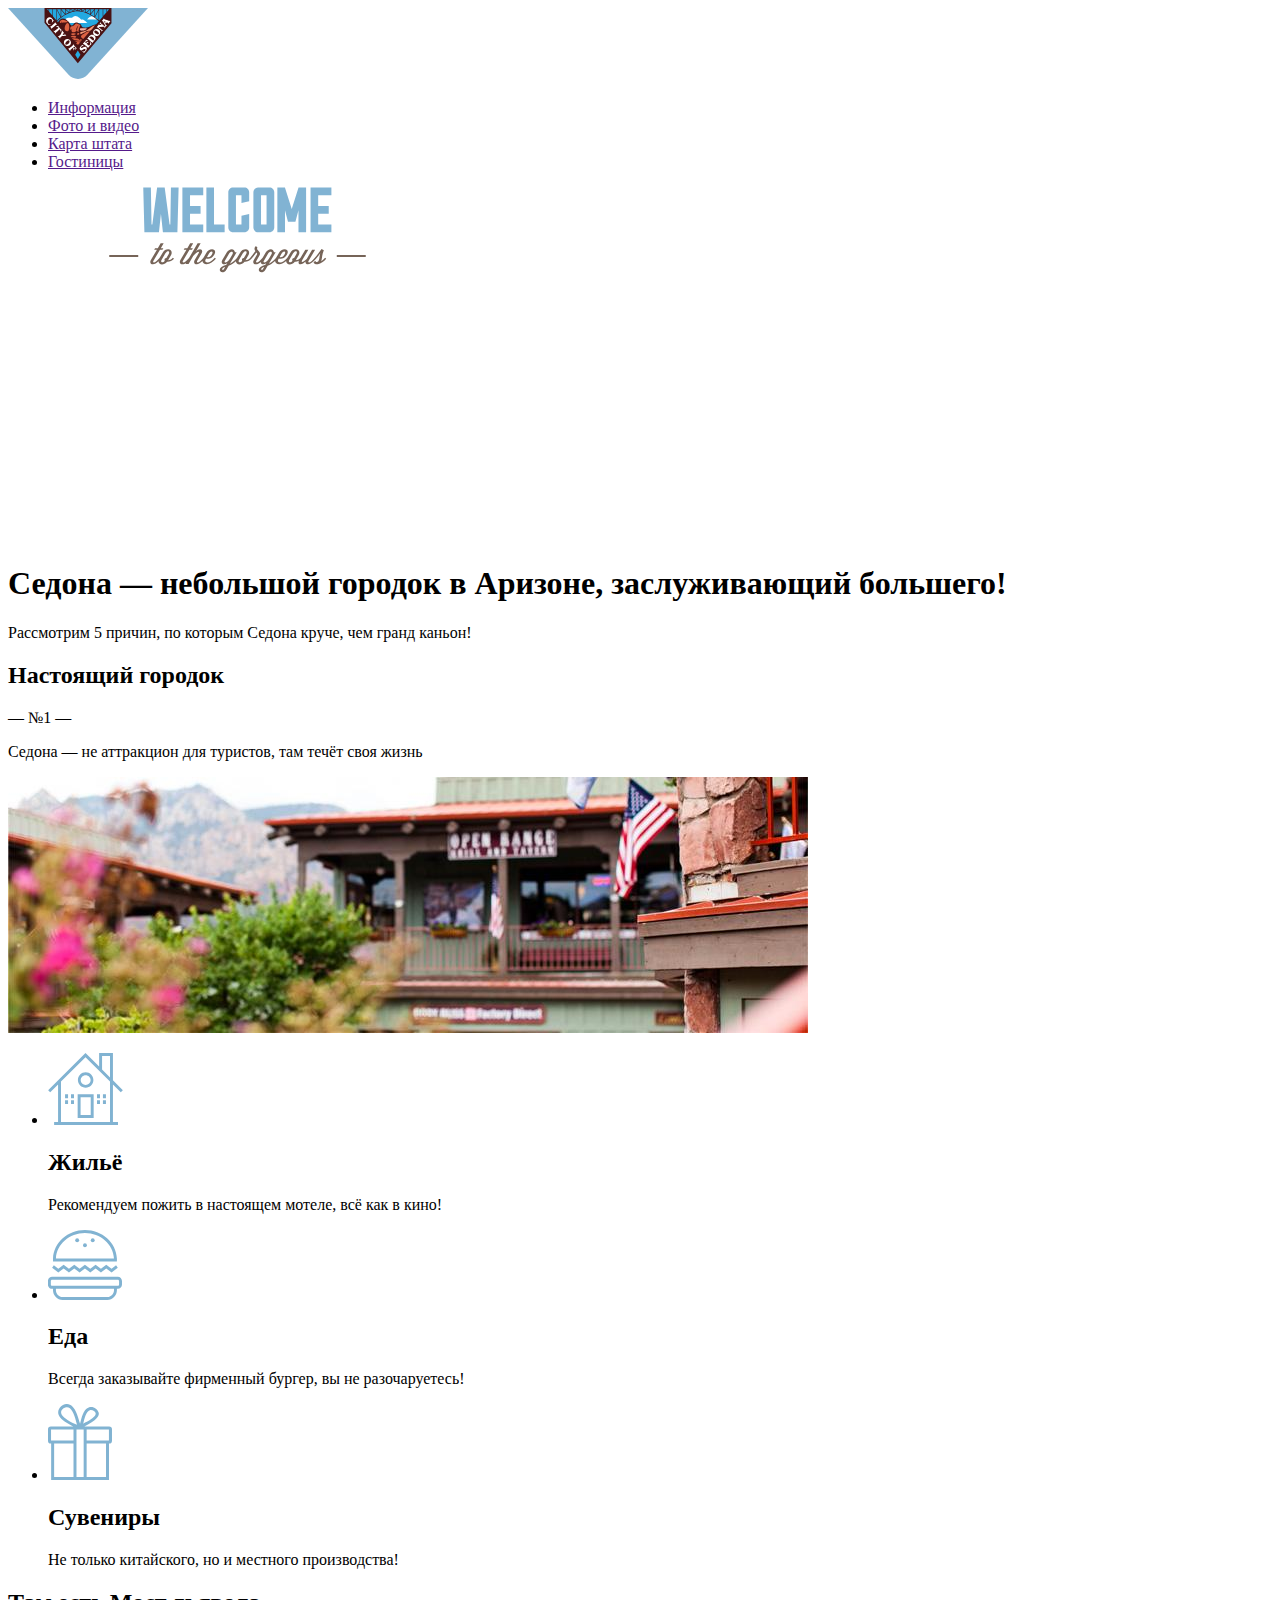
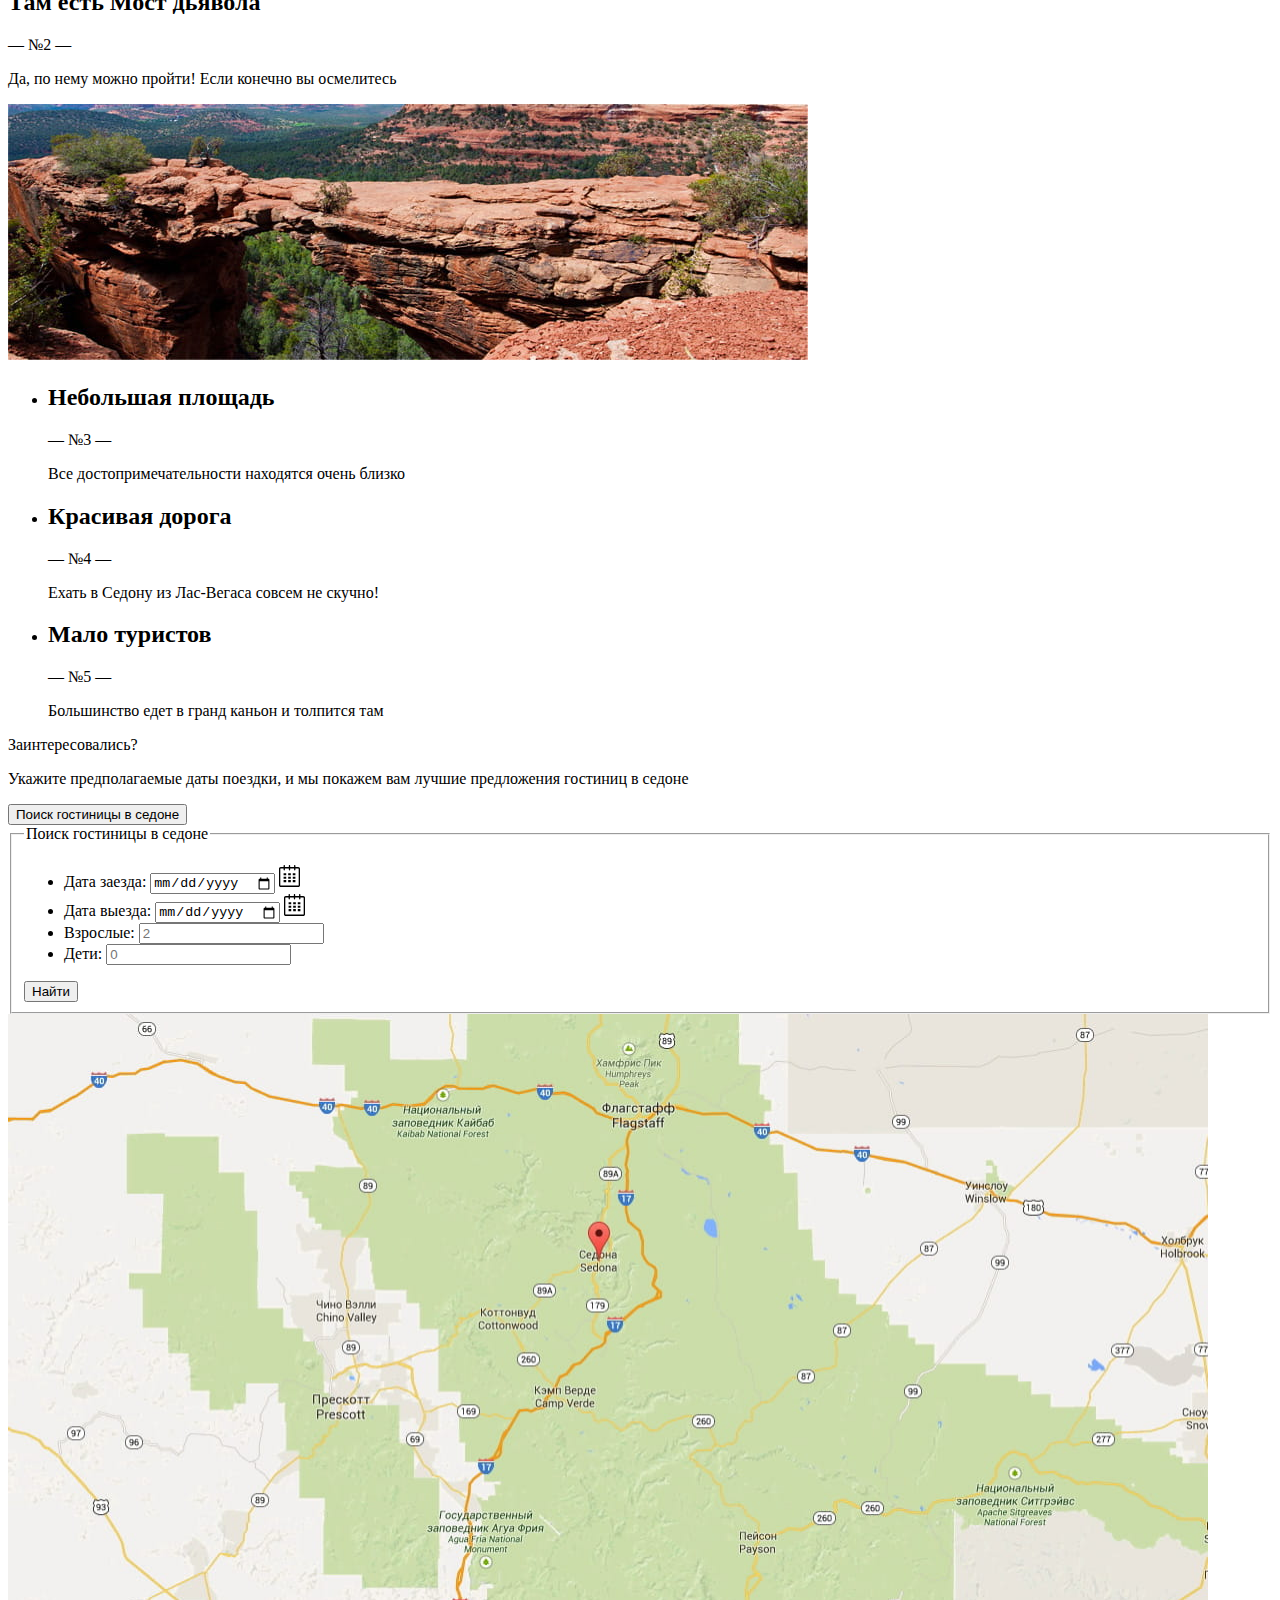
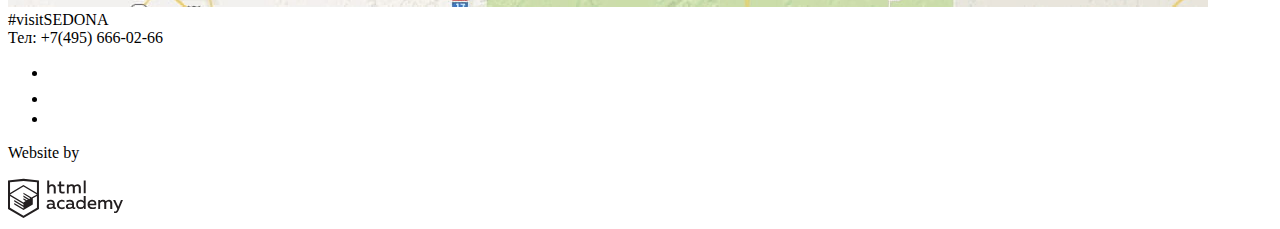
==== commit 0d7415fa: "10. Личный проект: завершаем разметку" ====
--- a/index.html
+++ b/index.html
@@ -75,33 +75,34 @@
         <span>Заинтересовались?</span>
         <p>Укажите предполагаемые даты поездки, 
         и мы покажем вам лучшие предложения гостиниц в седоне</p>
-        <img src="img/map.jpg" width="1200" height="593" alt="Расположение городка Седона на карте">
+      <button type="button">Поиск гостиницы в седоне</button>   
       <form method="GET">
         <fieldset>
           <legend>Поиск гостиницы в седоне</legend>
           <ul>
             <li>
               <lebel for="arrival date">Дата заезда:</lebel>
-              <input type="date" id="arrival date">
+              <input type="date" name="arrival-date" id="arrival date">
               <img src="img/calendar.svg" width="21" height="22" alt="логотип календаря">
             </li>
             <li>
               <lebel for="departure date">Дата выезда:</lebel>
-              <input type="date" id="departure date">
+              <input type="date" name="departure-date" id="departure date">
               <img src="img/calendar.svg" width="21" height="22" alt="логотип календаря">
             </li>
             <li>
               <label for="adults">Взрослые:</label>
-              <input type="number" id="adults" placeholder="2">
+              <input type="number" name="number-of-adults" id="adults" placeholder="2">
             </li>
             <li>
               <label for="children">Дети:</label>
-              <input type="number" id="children" placeholder="0">
+              <input type="number" name="number-of-children" id="children" placeholder="0">
             </li>
-          </ul>    
-        </fieldset>  
-        <button type="button">Найти</button>
-      </form>        
+          </ul>
+          <button type="submit">Найти</button>  
+        </fieldset>
+      </form>
+      <img src="img/map.jpg" width="1200" height="593" alt="Расположение городка Седона на карте">      
     </main>
     
     <footer>
@@ -111,9 +112,9 @@
       </div>
       <div>
         <ul>
-          <li><a href=""><img src="img/twitter.svg" width="17" height="15" alt="иконка твиттера"></a></li>
-          <li><a href=""><img src="img/fb-icon.svg" width="12" height="22" alt="иконка фейсбука"></a></li>
-          <li><a href=""><img src="img/youtube.svg" width="20" height="16" alt="иконка ютуба"></a></li>
+          <li><a href="https://twitter.com/"><img src="img/twitter.svg" width="17" height="15" alt="иконка твиттера"></a></li>
+          <li><a href="https://www.facebook.com/"><img src="img/fb-icon.svg" width="12" height="22" alt="иконка фейсбука"></a></li>
+          <li><a href="https://www.youtube.com/"><img src="img/youtube.svg" width="20" height="16" alt="иконка ютуба"></a></li>
         </ul>  
       </div>
       <div>
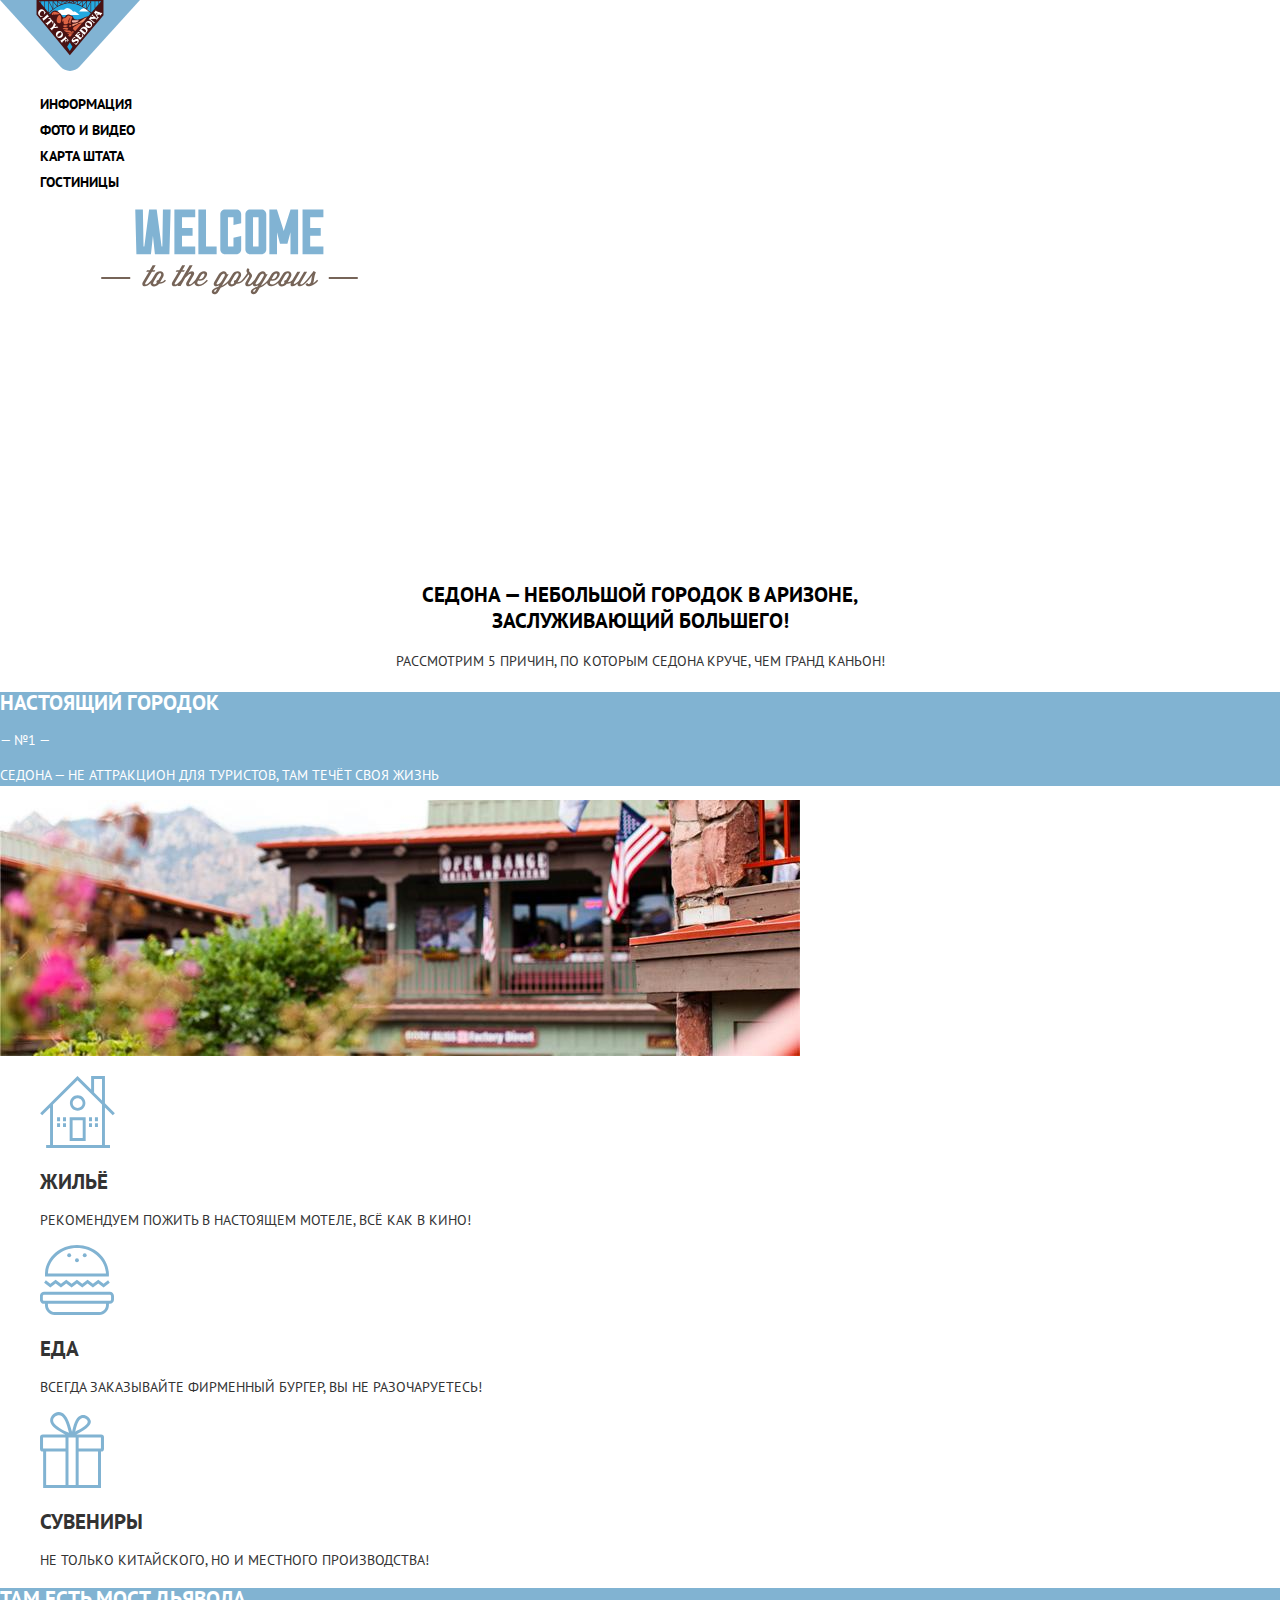
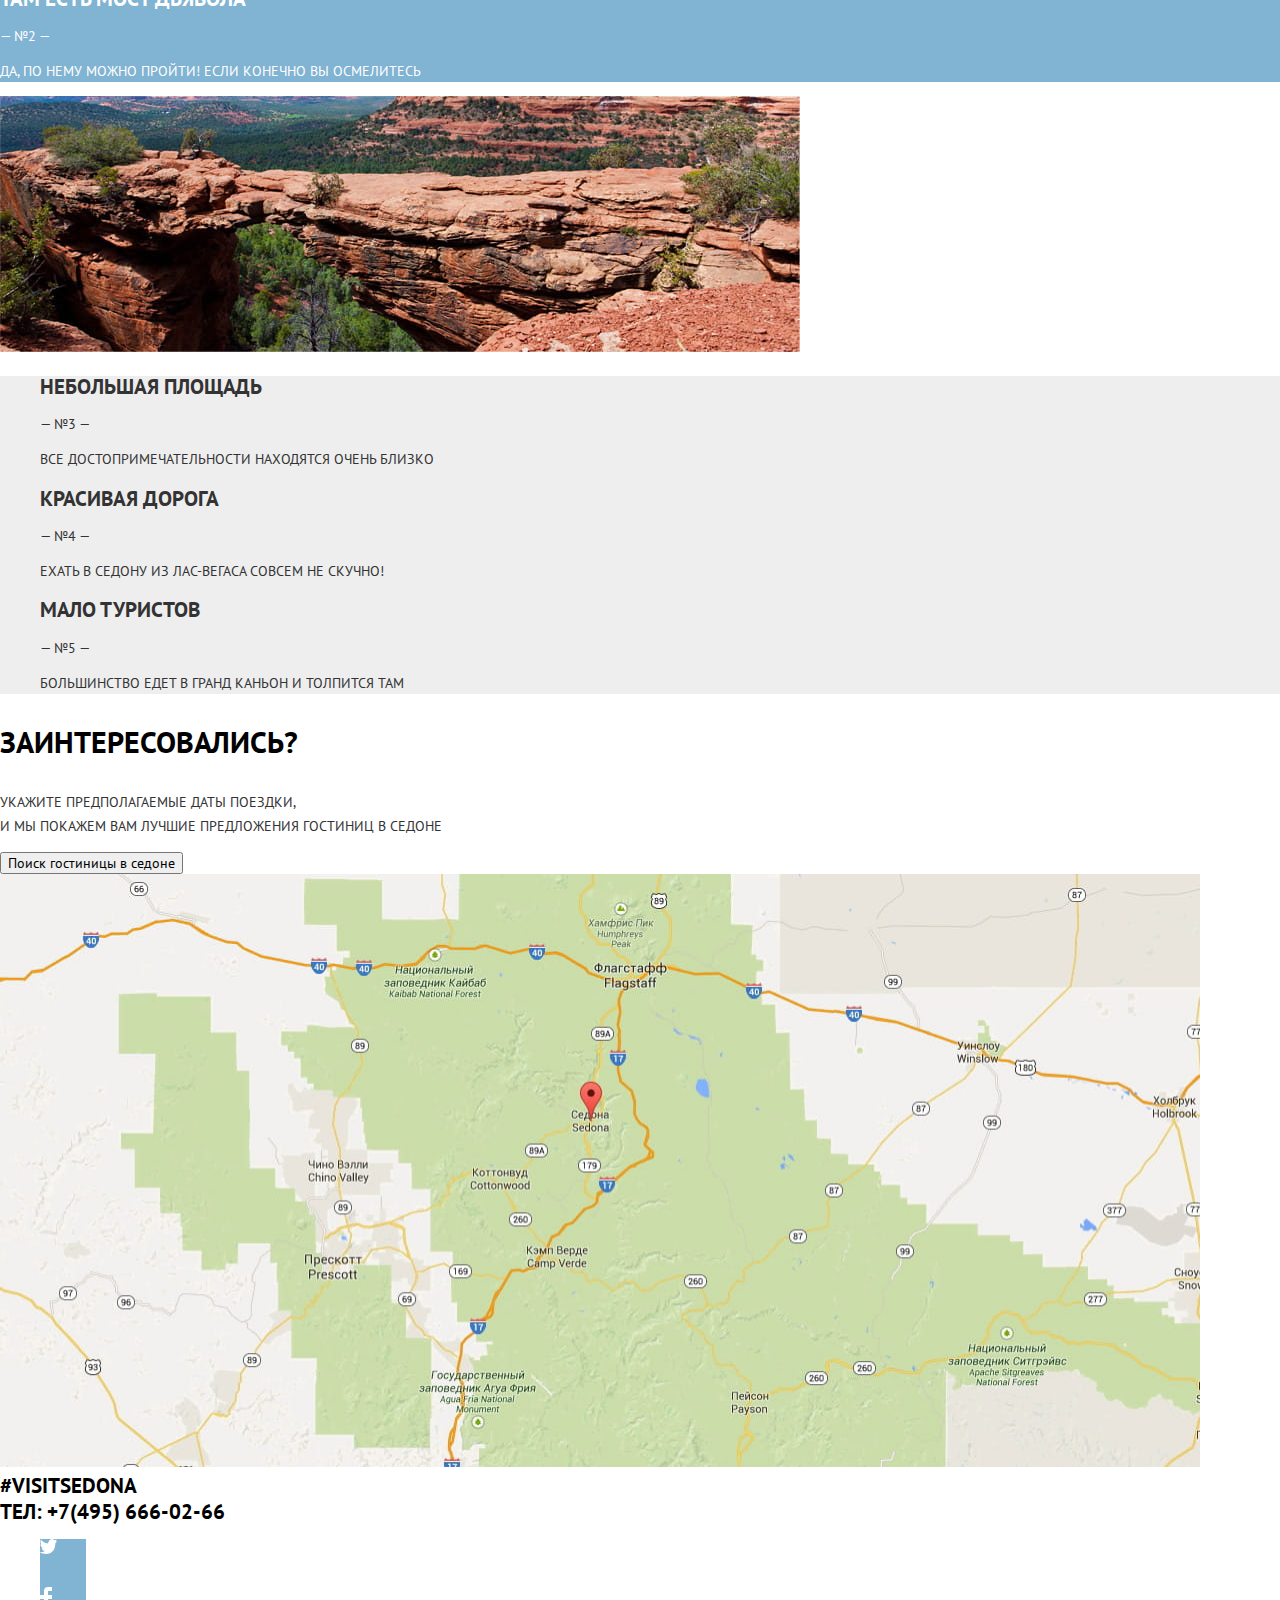
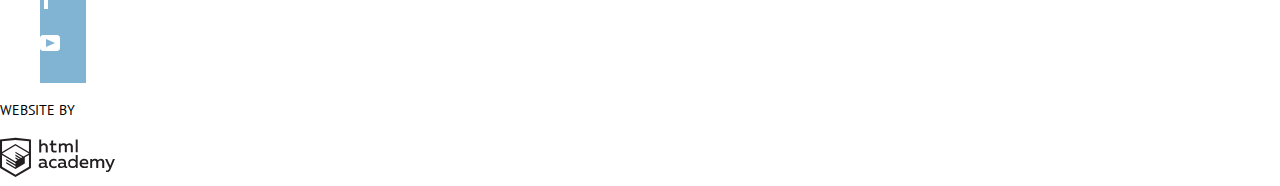
==== commit 5733dc62: "начинаем базовую стилизацию" ====
--- a/index.html
+++ b/index.html
@@ -3,12 +3,15 @@
   <head>
     <meta charset="utf-8">
     <title>HTML Academy: Седона</title>
+    <link href="https://fonts.googleapis.com/css?family=PT+Sans:400,700&display=swap&subset=cyrillic" rel="stylesheet">
+    <link href="css/normalize.css" rel="stylesheet">
+    <link href="css/style.css" rel="stylesheet">
   </head>
   <body>
 
     <header>
       <a href=""><img src="img/logo-sedona.svg" width="140" height="71" alt="Логотип каньон Седона на синем фоне"></a>
-      <nav>
+      <nav class="main-navigation">
        <ul>
          <li><a href="">Информация</a></li>
          <li><a href="">Фото и видео</a></li>
@@ -20,16 +23,18 @@
 
     <main>
       <img src="img/welcome.svg" width="459" height="353" alt="Welcome to Sedona">
-      <h1>Седона — небольшой городок в Аризоне,
+      <h1 class="pagetitle">Седона — небольшой городок в Аризоне,<br>
         заслуживающий большего!
       </h1>
-        <p>Рассмотрим 5 причин, по которым Седона круче, чем гранд каньон!</p>
-        <section>
+        <p class="causes">Рассмотрим 5 причин, по которым Седона круче, чем гранд каньон!</p>
+        <section class="cause1">
+          <div class="realcity">
           <h2>Настоящий городок</h2>
           <span>— №1 —</span>
           <p>Седона — не аттракцион для туристов, там течёт своя жизнь</p>
+          </div>
           <img src="img/feature-picture.jpg" width="800" height="256" alt="Городок Седона на фоне скалистой горы">
-          <ul>
+          <ul class="features">
             <li>
               <img src="img/icon-1.svg" width="75" height="72" alt="Жильё логотип синего цвета">
               <h2>Жильё</h2>
@@ -47,13 +52,15 @@
             </li>
           </ul>  
         </section>
-        <section>
+        <section class="cause2">
+          <div class="bridge">
           <h2>Там есть Мост дьявола</h2>
           <span>— №2 —</span>
           <p>Да, по нему можно пройти! Если конечно вы осмелитесь</p>
+          </div>
           <img src="img/layer-5.jpg" width="800" height="256" alt="Мост Дьявола на фоне каньона">
         </section>  
-        <section>
+        <section class="cause345">
           <ul>
             <li>
               <h2>Небольшая площадь</h2>
@@ -72,21 +79,23 @@
             </li>
           </ul>  
         </section>
-        <span>Заинтересовались?</span>
-        <p>Укажите предполагаемые даты поездки, 
+        <div class="interest">
+        <p class="interest-title">Заинтересовались?</p>
+        <p>Укажите предполагаемые даты поездки,<br> 
         и мы покажем вам лучшие предложения гостиниц в седоне</p>
+        </div>
       <button type="button">Поиск гостиницы в седоне</button>   
-      <form method="GET">
+      <form method="GET" class="hotel-search">
         <fieldset>
           <legend>Поиск гостиницы в седоне</legend>
           <ul>
             <li>
-              <lebel for="arrival date">Дата заезда:</lebel>
+              <label for="arrival date">Дата заезда:</label>
               <input type="date" name="arrival-date" id="arrival date">
               <img src="img/calendar.svg" width="21" height="22" alt="логотип календаря">
             </li>
             <li>
-              <lebel for="departure date">Дата выезда:</lebel>
+              <label for="departure date">Дата выезда:</label>
               <input type="date" name="departure-date" id="departure date">
               <img src="img/calendar.svg" width="21" height="22" alt="логотип календаря">
             </li>
@@ -106,18 +115,18 @@
     </main>
     
     <footer>
-      <div>
+      <div class="contact">
         #visitSEDONA<br>
         Тел: +7(495) 666-02-66  
       </div>
       <div>
-        <ul>
-          <li><a href="https://twitter.com/"><img src="img/twitter.svg" width="17" height="15" alt="иконка твиттера"></a></li>
-          <li><a href="https://www.facebook.com/"><img src="img/fb-icon.svg" width="12" height="22" alt="иконка фейсбука"></a></li>
-          <li><a href="https://www.youtube.com/"><img src="img/youtube.svg" width="20" height="16" alt="иконка ютуба"></a></li>
+        <ul class="social">
+          <li class="twitter-ico"><a href="https://twitter.com/"><img src="img/twitter.svg" width="17" height="15" alt="иконка твиттера"></a></li>
+          <li class="fb-ico"><a href="https://www.facebook.com/"><img src="img/fb-icon.svg" width="12" height="22" alt="иконка фейсбука"></a></li>
+          <li class="you-ico"><a href="https://www.youtube.com/"><img src="img/youtube.svg" width="20" height="16" alt="иконка ютуба"></a></li>
         </ul>  
       </div>
-      <div>
+      <div class="web-by">
         <p>Website by</p>
         <a href="https://htmlacademy.ru/"><svg width="115" height="41" id="Layer_1" xmlns="http://www.w3.org/2000/svg" viewBox="0 0 108.08 36.85"><path d="M44.61,26.88a2,2,0,0,0,.55-0.1v1.33a3.25,3.25,0,0,1-1.18.21,1.67,1.67,0,0,1-1.67-1,4.84,4.84,0,0,1-3.14,1.08c-1.51,0-2.91-.83-2.91-2.55,0-2.13,2-2.79,3.71-2.79a11.08,11.08,0,0,1,2.17.25v-0.3c0-1-.76-1.77-2.19-1.77a7.42,7.42,0,0,0-3,.64v-1.7a10.21,10.21,0,0,1,3.19-.55c2.36,0,3.81,1.12,3.81,3.65v3a0.54,0.54,0,0,0,.49.59h0.17Zm-6.44-1.13A1.35,1.35,0,0,0,39.63,27h0.11a3.39,3.39,0,0,0,2.41-1V24.58a9.72,9.72,0,0,0-1.81-.21c-1,0-2.16.33-2.16,1.38h0Zm12.36-6.11a5,5,0,0,1,2.57.64V22a4.08,4.08,0,0,0-2.3-.7,2.75,2.75,0,1,0,0,5.49,5,5,0,0,0,2.43-.64v1.71a6.27,6.27,0,0,1-2.76.57A4.21,4.21,0,0,1,46,24.51q0-.21,0-0.41a4.32,4.32,0,0,1,4.18-4.46h0.38Zm12.17,7.24a2,2,0,0,0,.55-0.1v1.33a3.25,3.25,0,0,1-1.18.21,1.67,1.67,0,0,1-1.67-1,4.84,4.84,0,0,1-3.14,1.08c-1.51,0-2.91-.83-2.91-2.55,0-2.13,2-2.79,3.71-2.79a11.08,11.08,0,0,1,2.17.25v-0.3c0-1-.76-1.77-2.19-1.77a7.42,7.42,0,0,0-3,.64v-1.7a10.21,10.21,0,0,1,3.19-.55c2.36,0,3.81,1.12,3.81,3.65v3a0.54,0.54,0,0,0,.49.59h0.17Zm-6.44-1.13A1.35,1.35,0,0,0,57.73,27h0.11a3.39,3.39,0,0,0,2.41-1V24.58a9.72,9.72,0,0,0-1.81-.21c-1.06,0-2.16.33-2.16,1.38h0ZM73,16V28.2H71.35V26.88a3.88,3.88,0,0,1-3.19,1.54,4.4,4.4,0,0,1,0-8.78,3.81,3.81,0,0,1,3,1.3V16H73Zm-4.53,5.22a2.76,2.76,0,1,0,0,5.52A2.86,2.86,0,0,0,71.15,25V23A2.91,2.91,0,0,0,68.49,21.27ZM79,19.64c3.31,0,4.46,2.68,3.92,5.09H76.7c0.21,1.5,1.67,2.11,3.19,2.11a6.11,6.11,0,0,0,2.64-.59v1.6a7.14,7.14,0,0,1-3,.57C77,28.42,74.78,27,74.78,24a4.18,4.18,0,0,1,4-4.39H79Zm0.09,1.54a2.28,2.28,0,0,0-2.44,2.1v0.06H81.3A2,2,0,0,0,79.13,21.18Zm5.73,7V19.87h1.65v1a3.81,3.81,0,0,1,2.78-1.27A2.86,2.86,0,0,1,91.89,21a4.12,4.12,0,0,1,2.91-1.33A3.06,3.06,0,0,1,98,23V28.2h-1.9V23.05a1.59,1.59,0,0,0-1.42-1.75H94.42a2.8,2.8,0,0,0-2.07,1.12V28.2h-1.9V23.05A1.59,1.59,0,0,0,89,21.31H88.8a3,3,0,0,0-2.21,1.29v5.63H84.86Zm21.31-8.33h1.9l-3.91,9.46c-0.9,2.17-2.09,2.86-3.35,2.86a4.76,4.76,0,0,1-1.1-.14V30.46a2.86,2.86,0,0,0,.85.12c0.9,0,1.58-.64,2.07-1.9l0.17-.42-4-8.4h2l2.86,6.29ZM38.73,1.46V6.22a3.81,3.81,0,0,1,2.7-1.14,3.25,3.25,0,0,1,3.44,3.4v5.15H43V8.72a1.81,1.81,0,0,0-1.61-2h-0.3a2.93,2.93,0,0,0-2.32,1.39v5.52h-1.9V1.46h1.9ZM49.94,2.31v3h3V6.91h-3v3.81c0,1.1.5,1.46,1.58,1.46a4.49,4.49,0,0,0,1.69-.33v1.6A6.8,6.8,0,0,1,51,13.8a2.55,2.55,0,0,1-2.86-2.74V6.89H46.58V5.26h1.5V2.74Zm5.4,11.31V5.28H57v1A3.81,3.81,0,0,1,59.77,5a2.86,2.86,0,0,1,2.6,1.33A4.12,4.12,0,0,1,65.28,5,3.06,3.06,0,0,1,68.44,8.4v5.21h-1.9V8.46a1.59,1.59,0,0,0-1.42-1.75H64.89a2.8,2.8,0,0,0-2.07,1.12v5.78h-1.9V8.46A1.59,1.59,0,0,0,59.5,6.71H59.27A3,3,0,0,0,57.06,8v5.63H55.34ZM71.17,1.45H73V13.6H71.17V1.45ZM14.71,0H14.55L0,1.54V28.21l14.55,8.66,14.55-8.66V1.54Zm12.5,27.1L14.55,34.64,1.9,27.12V16.18l12.59,7.5V25L5.86,19.9v1.31l8.68,5.21v1.39L5.87,22.65V24l8.68,5.21,8.75-5.24V18.31L27.2,16V27.12Zm0-12.53-3.48,2-1.6,1L14.51,13v1.31L21,18.23H21l-0.14.09-1,.54-5.37-3.2V17l4.24,2.52-1,.67-3.2-1.9v1.31l2.1,1.24L14.5,22.1,2,14.65,14.51,7.11Zm0-1.32L14.49,5.76,1.91,13.25v-10L14.56,1.92,27.21,3.25v10h0Z" transform="translate(0 -0.02)" fill="#231f20"/></svg></a>
       </div>   
--- a/css/style.css
+++ b/css/style.css
@@ -0,0 +1,201 @@
+body {
+    margin: 0;
+    padding: 0;
+    font-family: 'PT Sans', Arial, sans-serif;
+    font-size: 14px;
+    line-height: 21px;
+    font-weight: normal;
+    color: #333333;
+    text-transform: uppercase;
+}
+
+a {
+    text-decoration: none;
+}
+
+.main-navigation {
+    font-size: 14px;
+    line-height: 26px;
+    color: #000000;
+}
+
+.main-navigation li {
+    list-style: none;
+    font-weight: bold;
+}
+
+.main-navigation a {
+    color: #000000;
+}
+
+.main-navigation a:hover {
+    color: #81b3d2;
+}
+
+.main-navigation a:active {
+    color: rgba(0, 0, 0, 0.3);
+}
+
+.pagetitle {
+    font-size: 21px;
+    line-height: 26px;
+    color: #000000;
+    text-align: center;
+}
+
+.causes {
+    font-size: 14px;
+    line-height: 26px;
+    color: #333333;
+    text-align: center;
+}
+
+.realcity {
+    font-size: 14px;
+    line-height: 21px;
+    background-color: #81b3d2;
+    color: #ffffff;
+}
+
+.realcity h2 {
+    font-size: 21px;
+    font-weight: 21px;
+    font-weight: bold;
+}
+
+.features {
+    font-size: 14px;
+    line-height: 21px;
+    color: #333333;
+}
+
+.features h2 {
+    font-size: 21px;
+    line-height: 21px;
+    color: #333333;
+    font-weight: bold;
+}
+
+.features li {
+    list-style: none;
+}
+
+.bridge {
+    font-size: 14px;
+    line-height: 21px;
+    background-color: #81b3d2;
+    color: #ffffff; 
+}
+
+.bridge h2 {
+    font-size: 21px;
+    line-height: 21px;
+    font-weight: bold;
+}
+
+.cause345 {
+    font-size: 14px;
+    line-height: 21px;
+    color: #333333;
+    background-color: #eeeeee;
+}
+
+.cause345 h2 {
+    font-size: 21px;
+    line-height: 21px;
+    color: #333333;
+    font-weight: bold;
+}
+
+.cause345 li {
+    list-style: none;
+}
+
+.interest {
+    font-size: 14px;
+    line-height: 24px;
+    color: #333333;
+}
+
+.interest-title {
+    font-size: 30px;
+    line-height: 36px;
+    color: #000000;
+    font-weight: bold;
+}
+
+.hotel-search {
+    display: none;
+}
+
+.contact {
+    font-size: 21px;
+    line-height: 26px;
+    color: #000000;
+    font-weight: bold;
+}
+
+.social li {
+    list-style: none;
+    width: 46px;
+    height: 48px;
+    background-color: #81b3d2;
+}
+
+.web-by {
+    font-size: 14px;
+    line-height: 26px;
+    color: #000000;
+}
+
+.search-form {
+    display: none;
+}
+
+.hotels h2 {
+    font-size: 21PX;
+    line-height: 26PX;
+    color: #000000;
+    font-weight: bold;
+}
+
+.hotels p {
+    font-size: 14px;
+    line-height: 21px;
+    color: #333333;
+}
+
+.hotels li {
+    list-style: none;
+}
+
+.hotels button {
+    font-size: 14px;
+    line-height: 21px;
+    color: #ffffff;
+    font-weight: bold;
+    text-transform: uppercase;
+    border: none;
+}
+
+.detail-button {
+    width: 110px;
+    height: 27px;
+    background-color: #81b3d2; 
+}
+
+.book-button {
+   width: 142px;
+   height: 27px; 
+   background-color: #766357; 
+}
+
+.rate {
+    width: 110px;
+    height: 27px;
+    background-color: #f2f2f2;
+}
+
+p.rate {
+    color: #666666;
+}